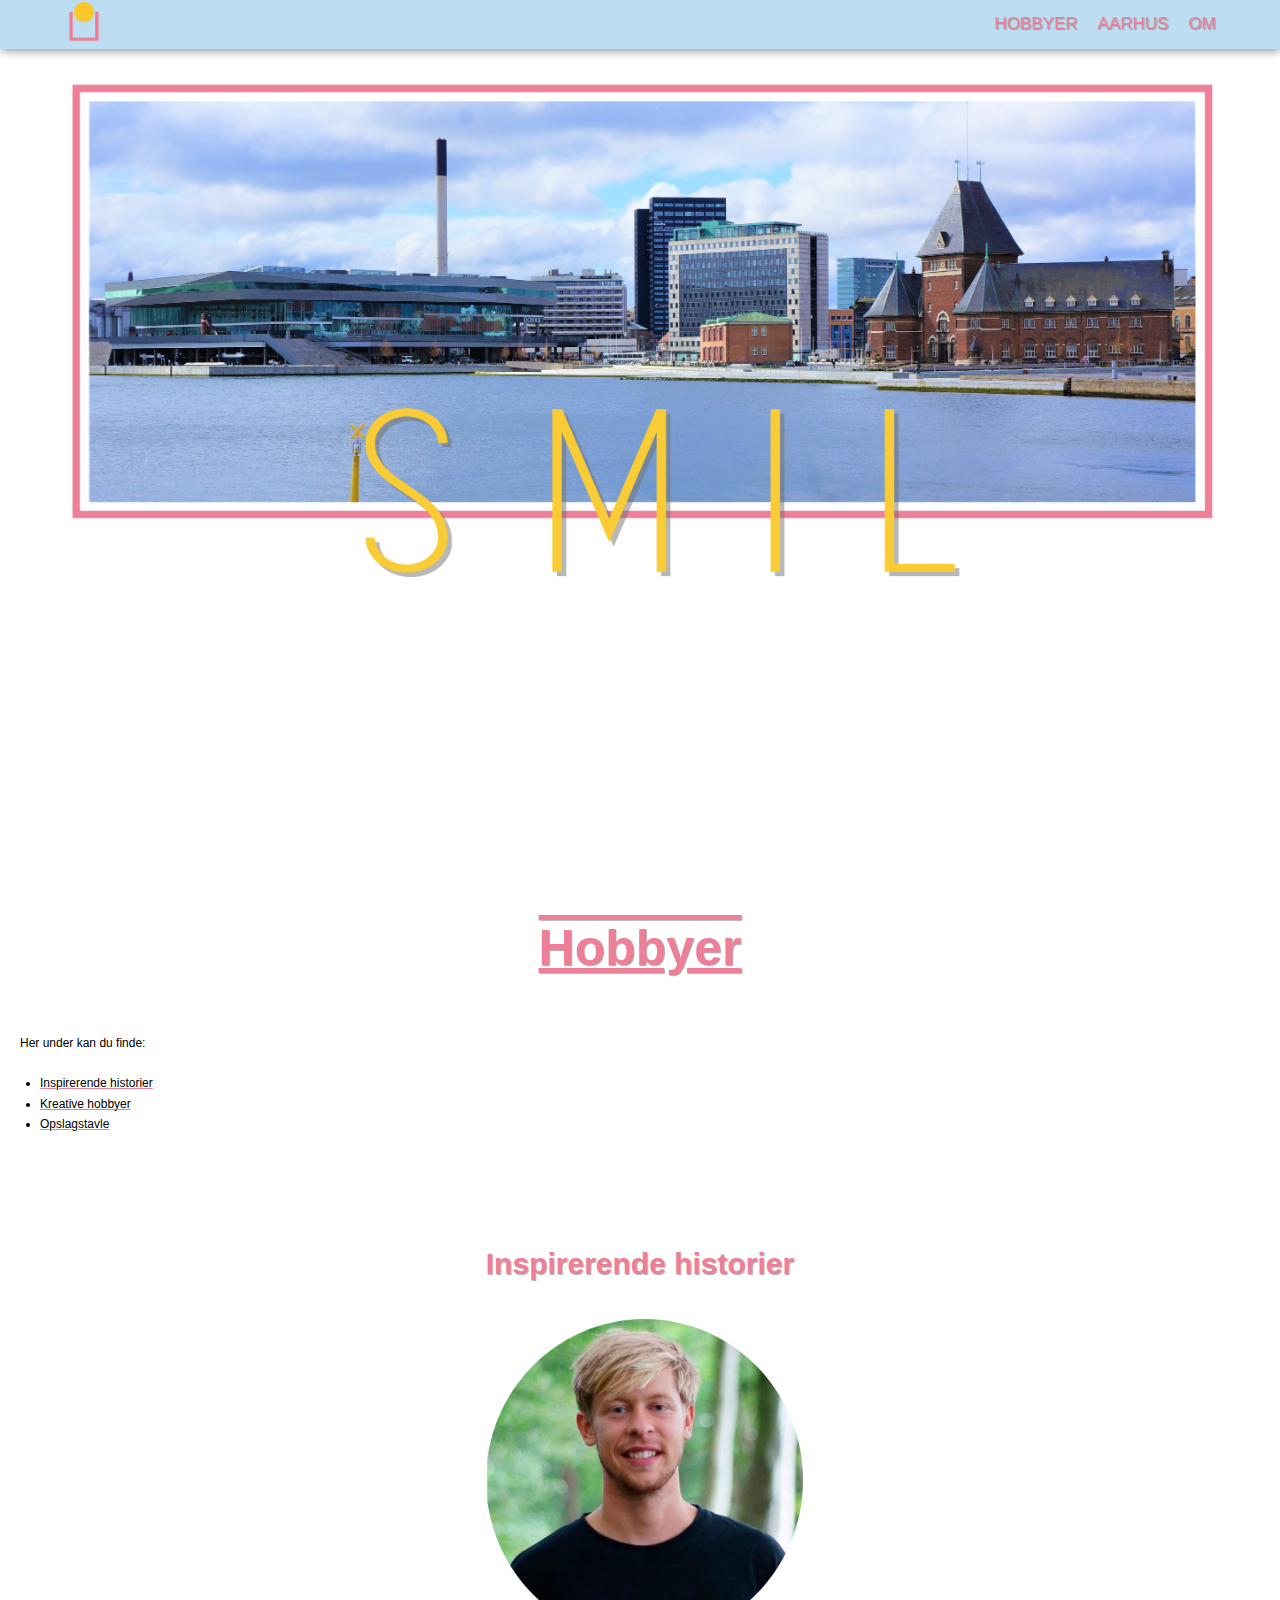
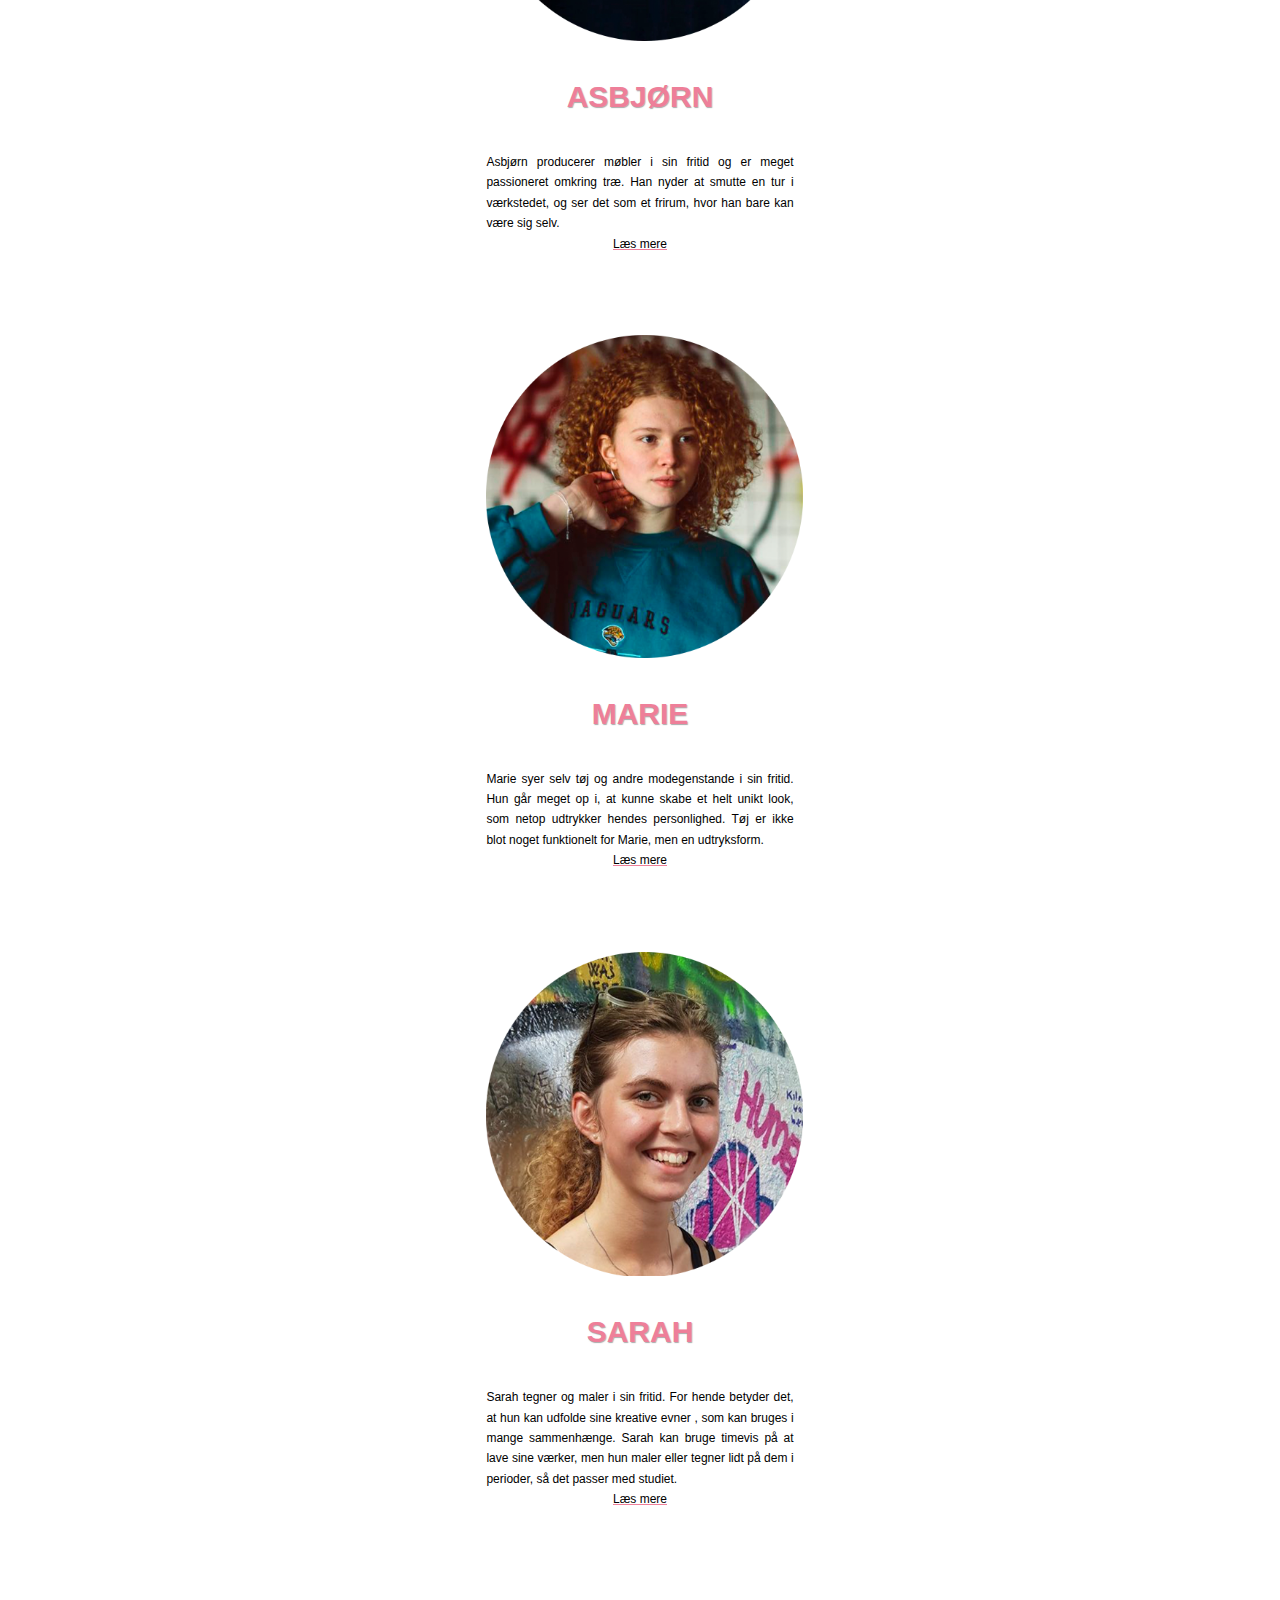
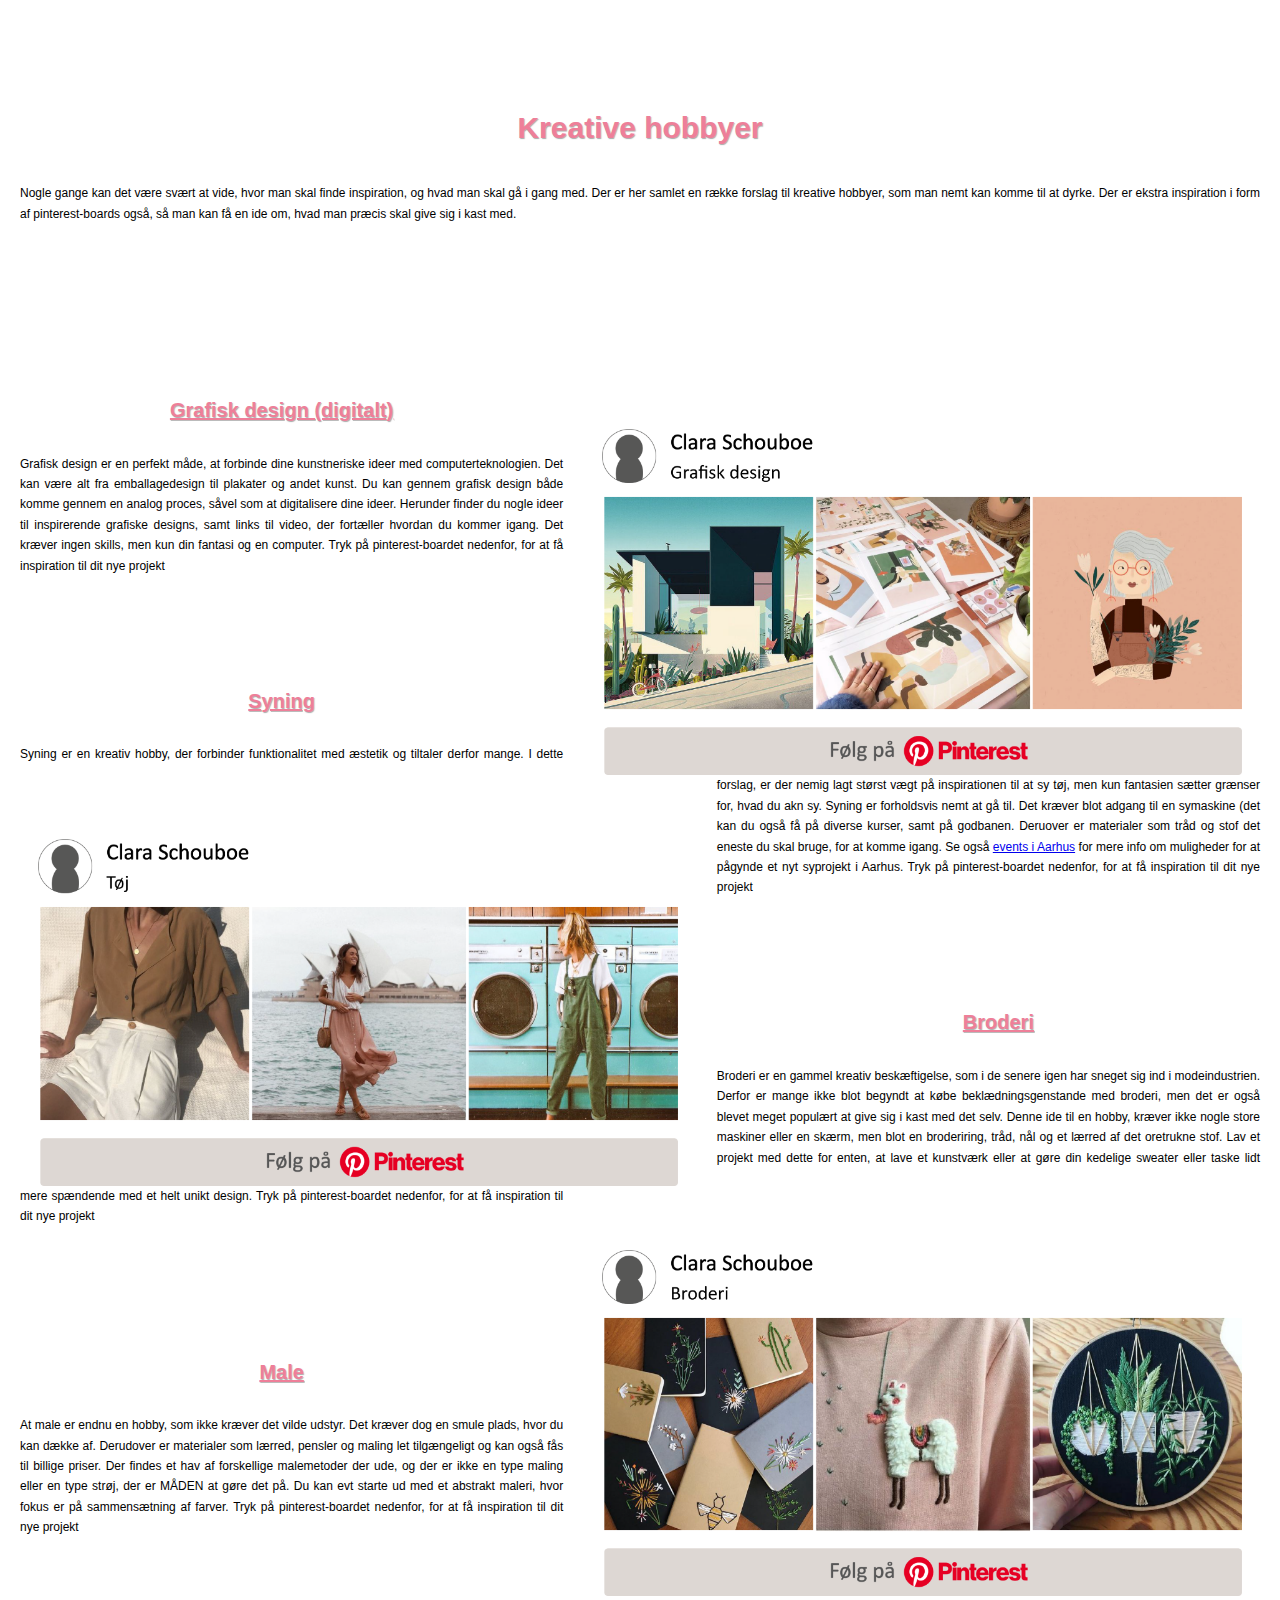
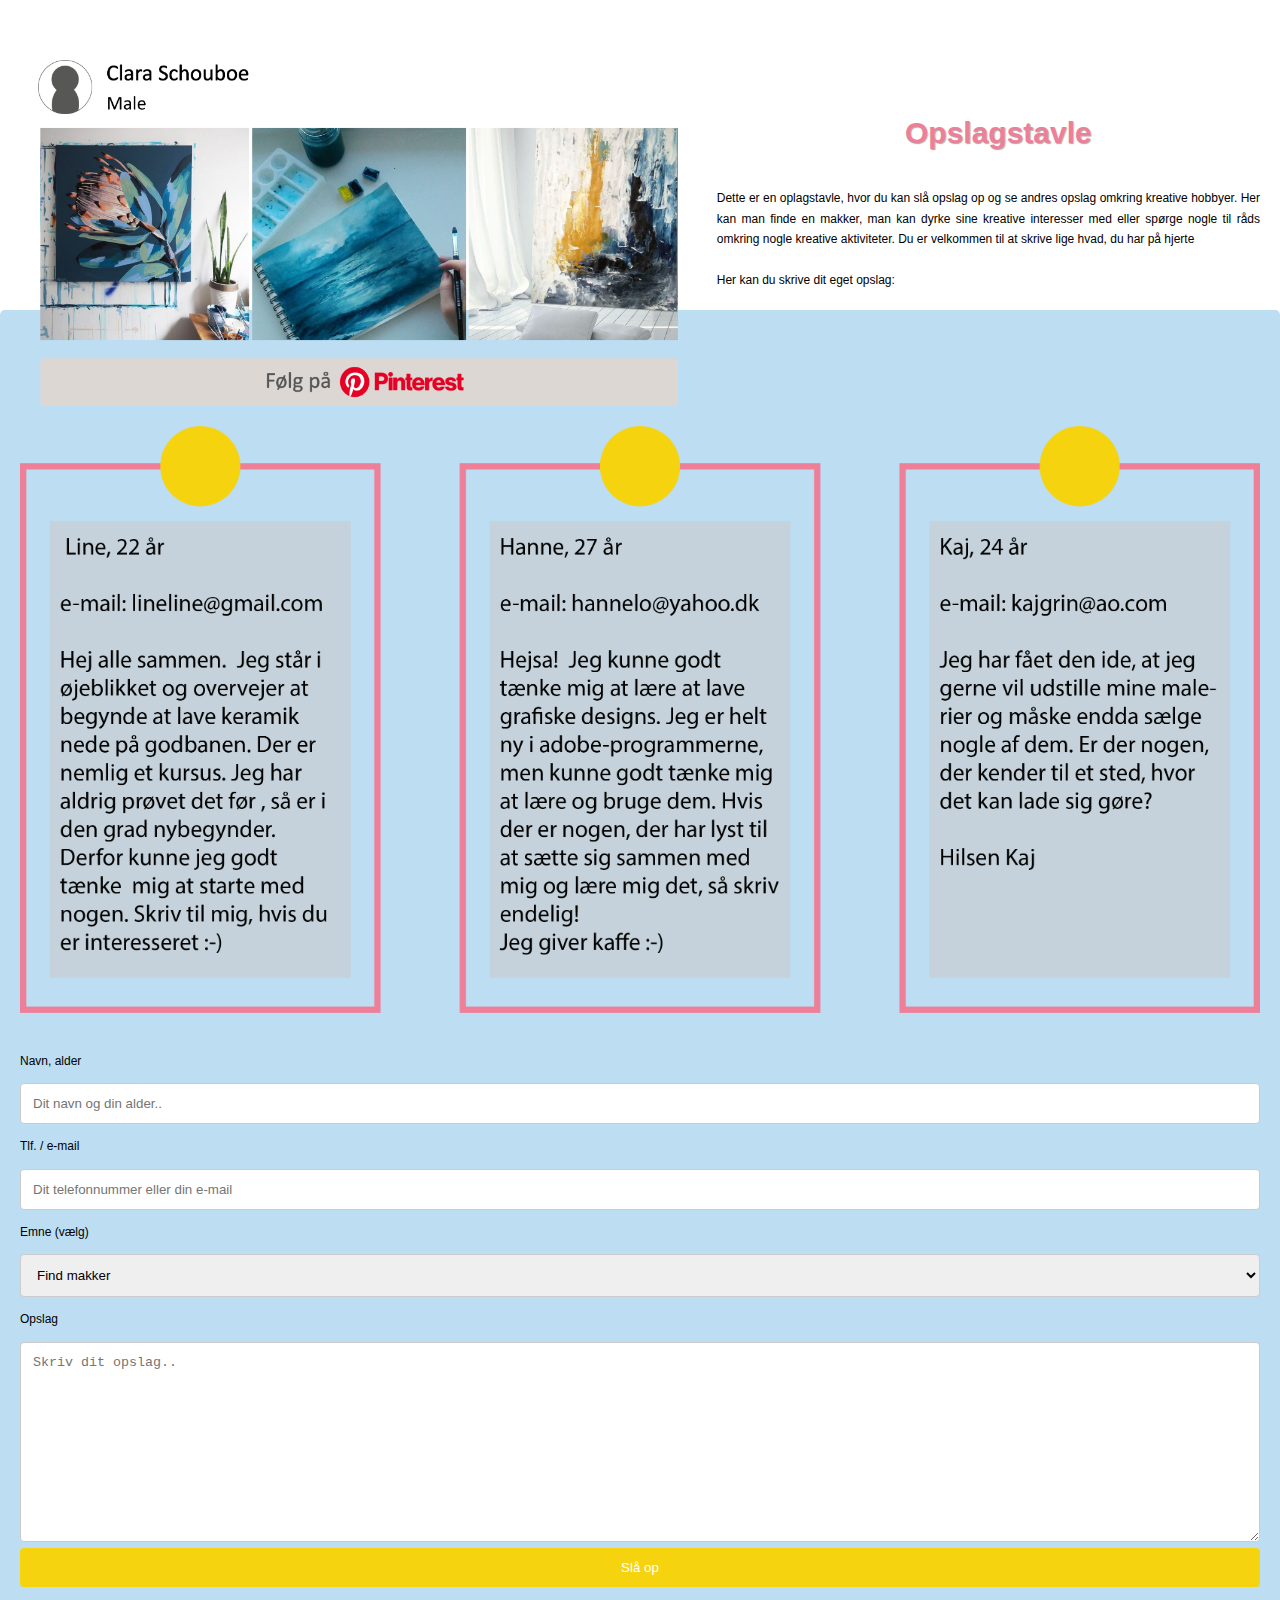
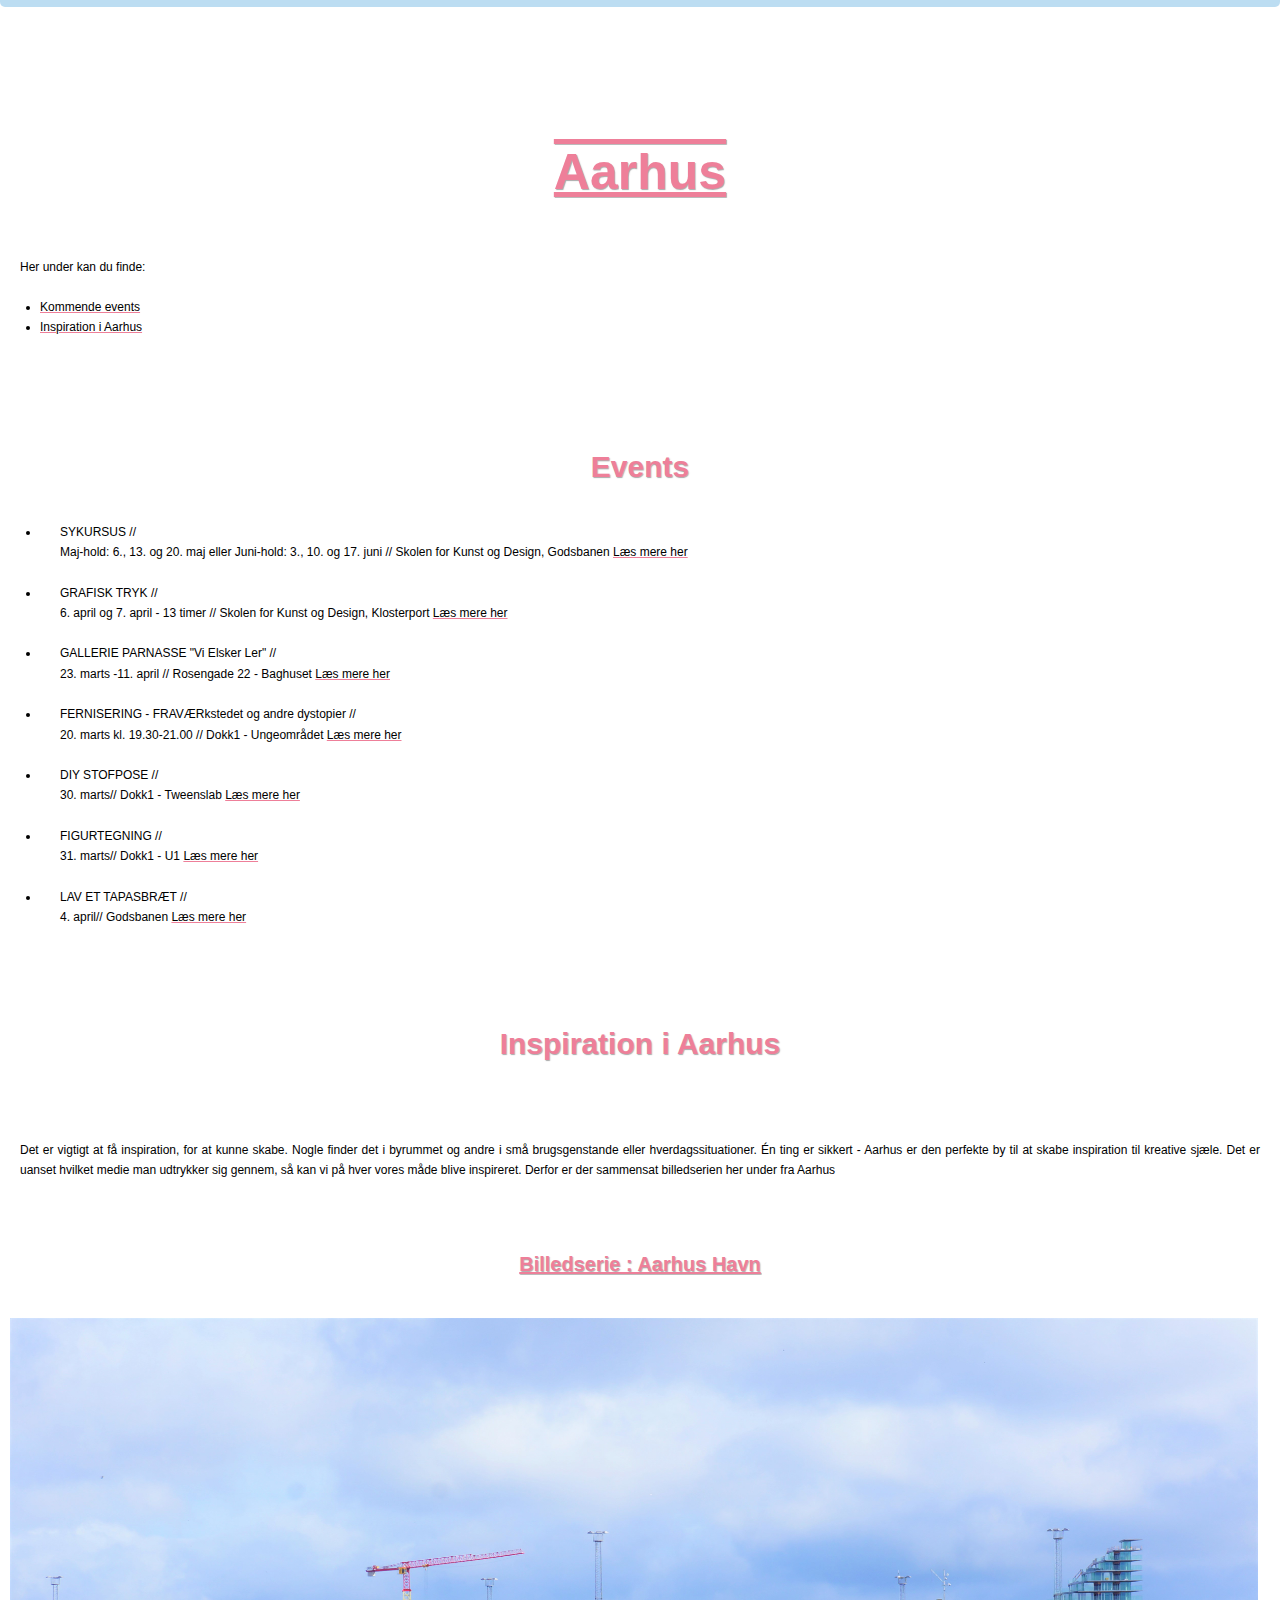
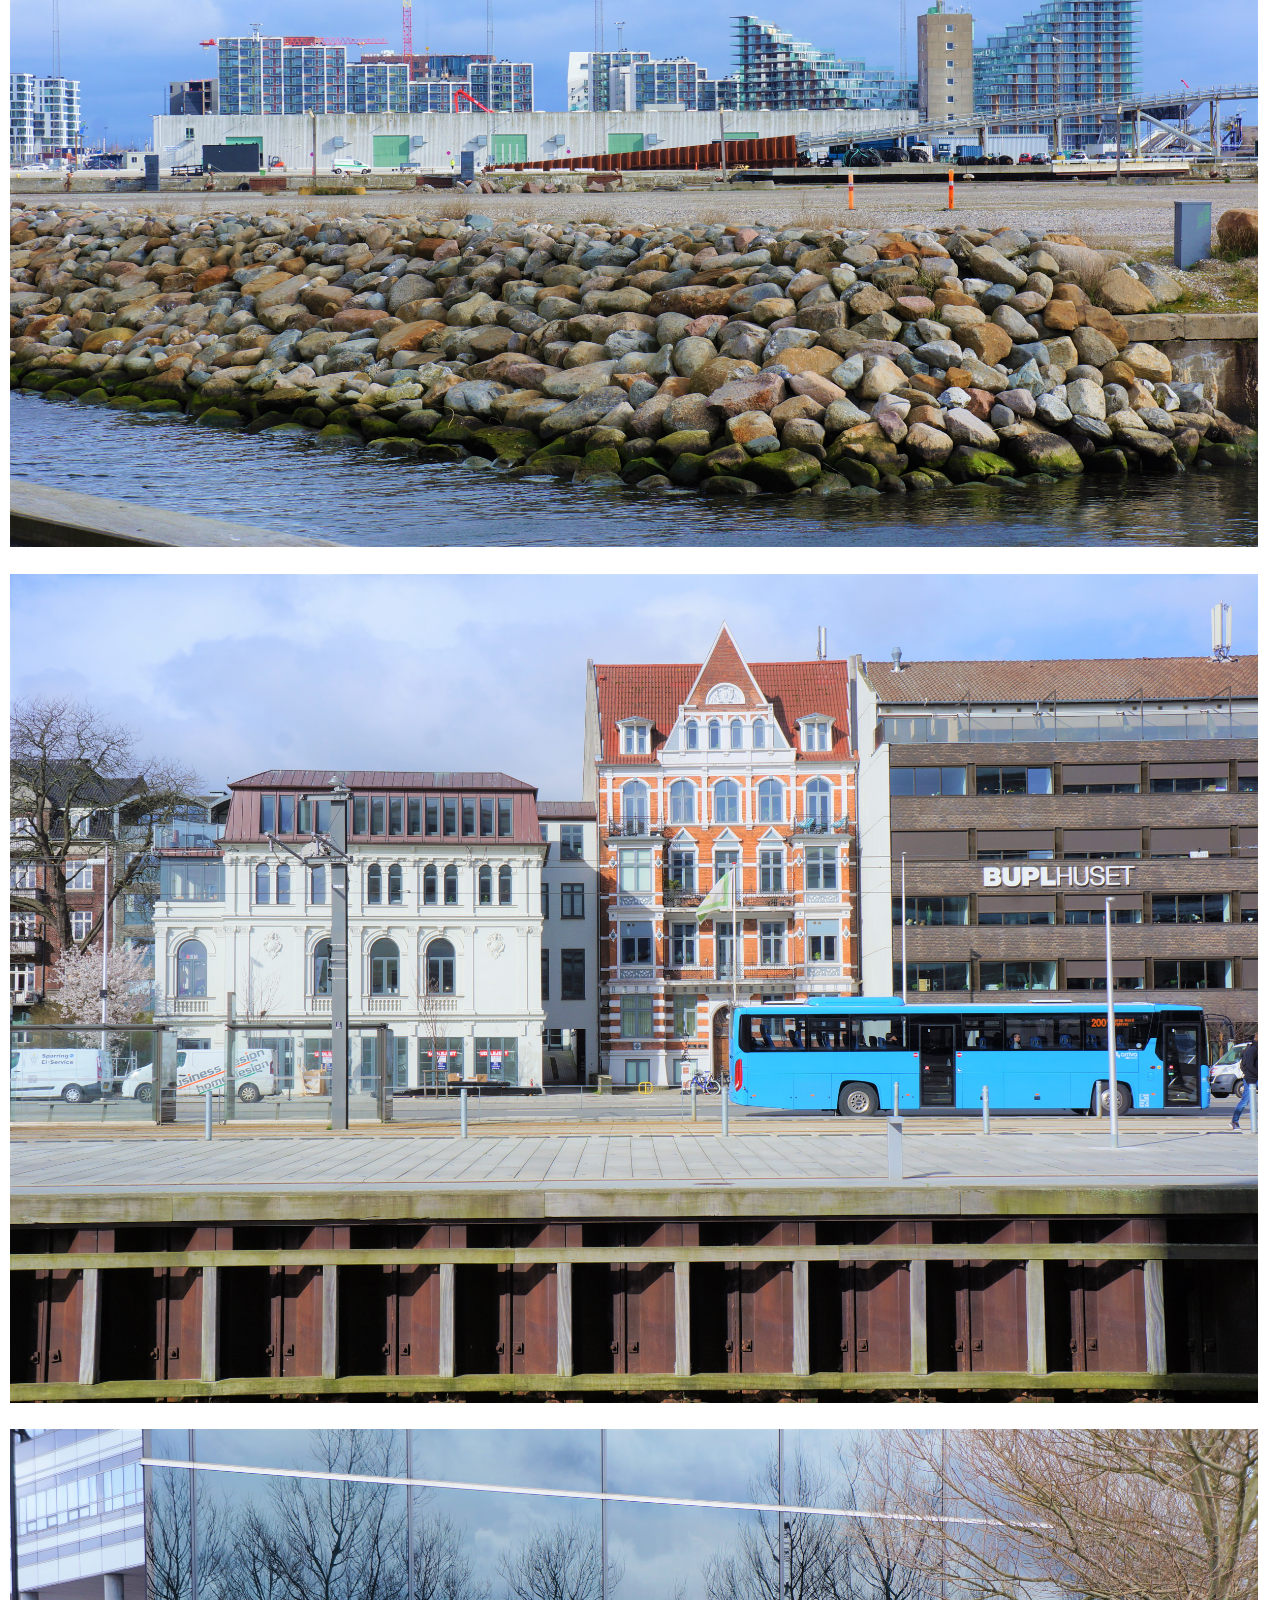
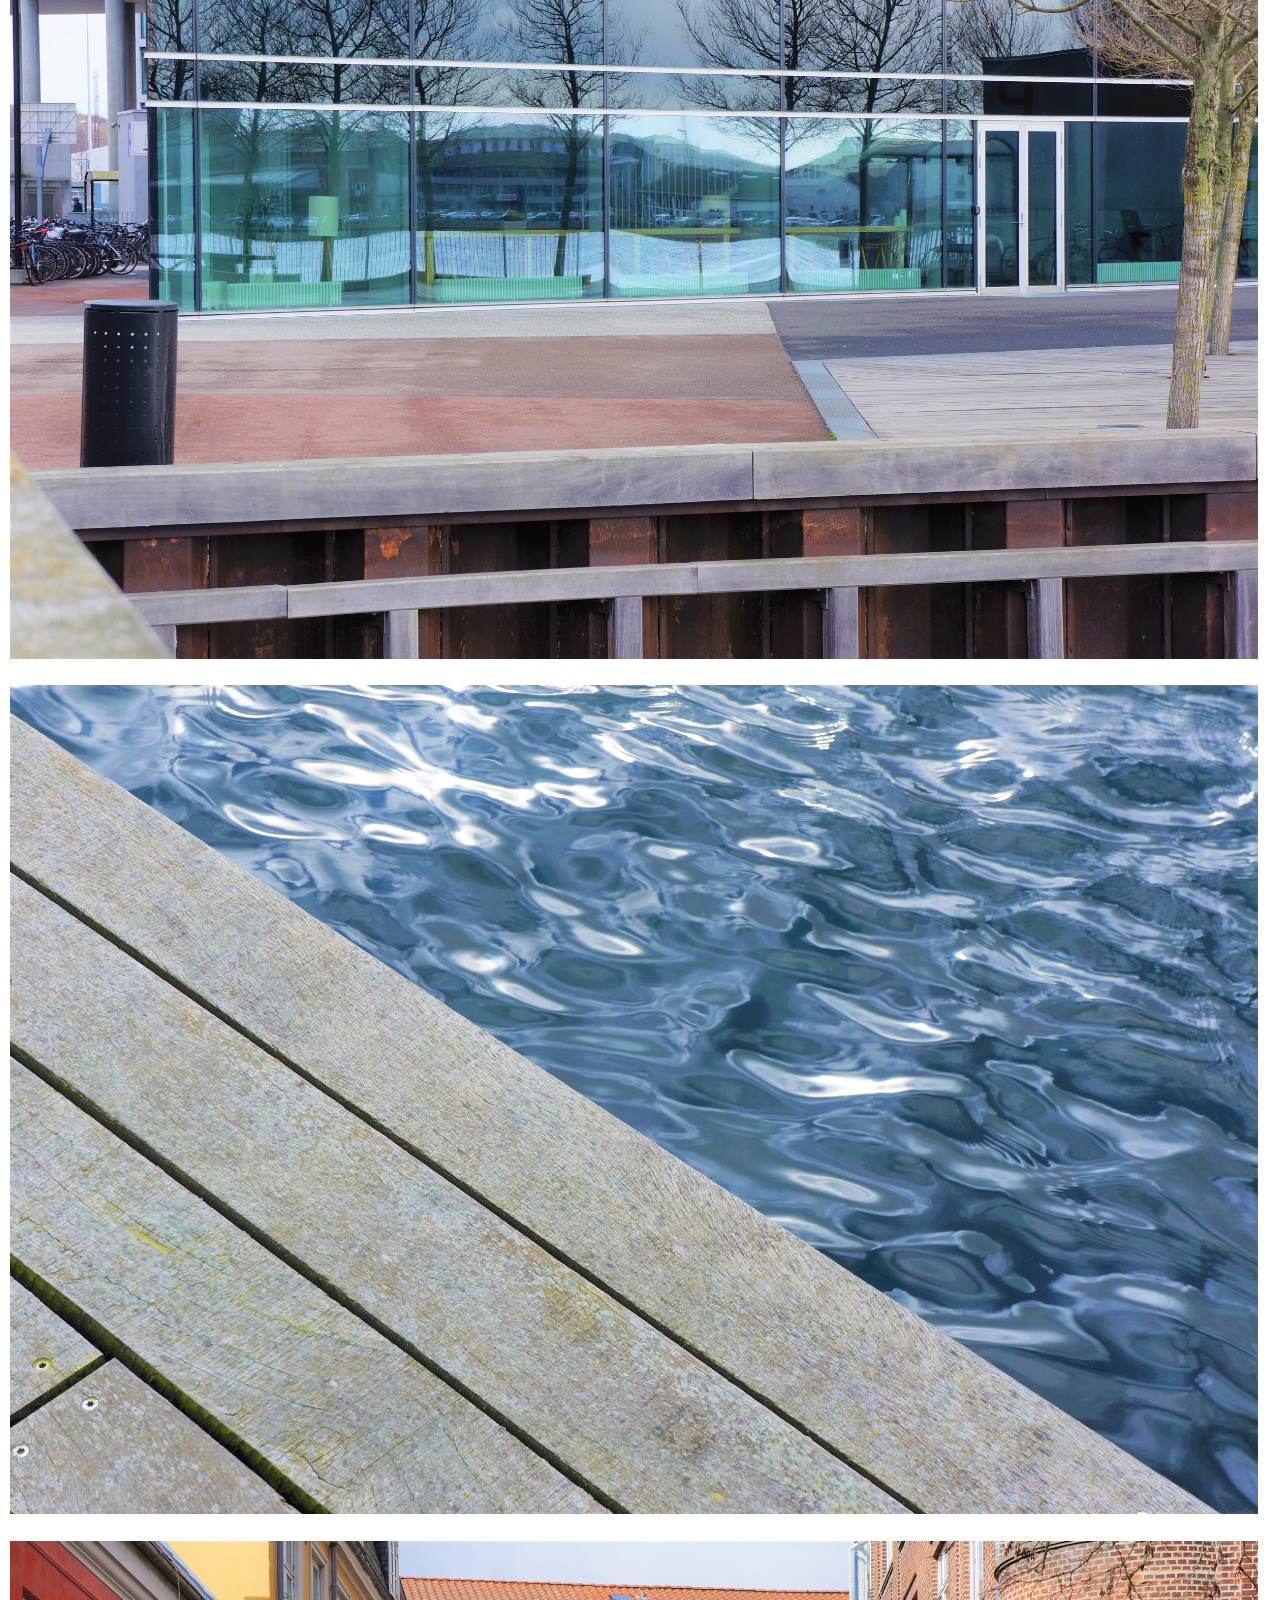
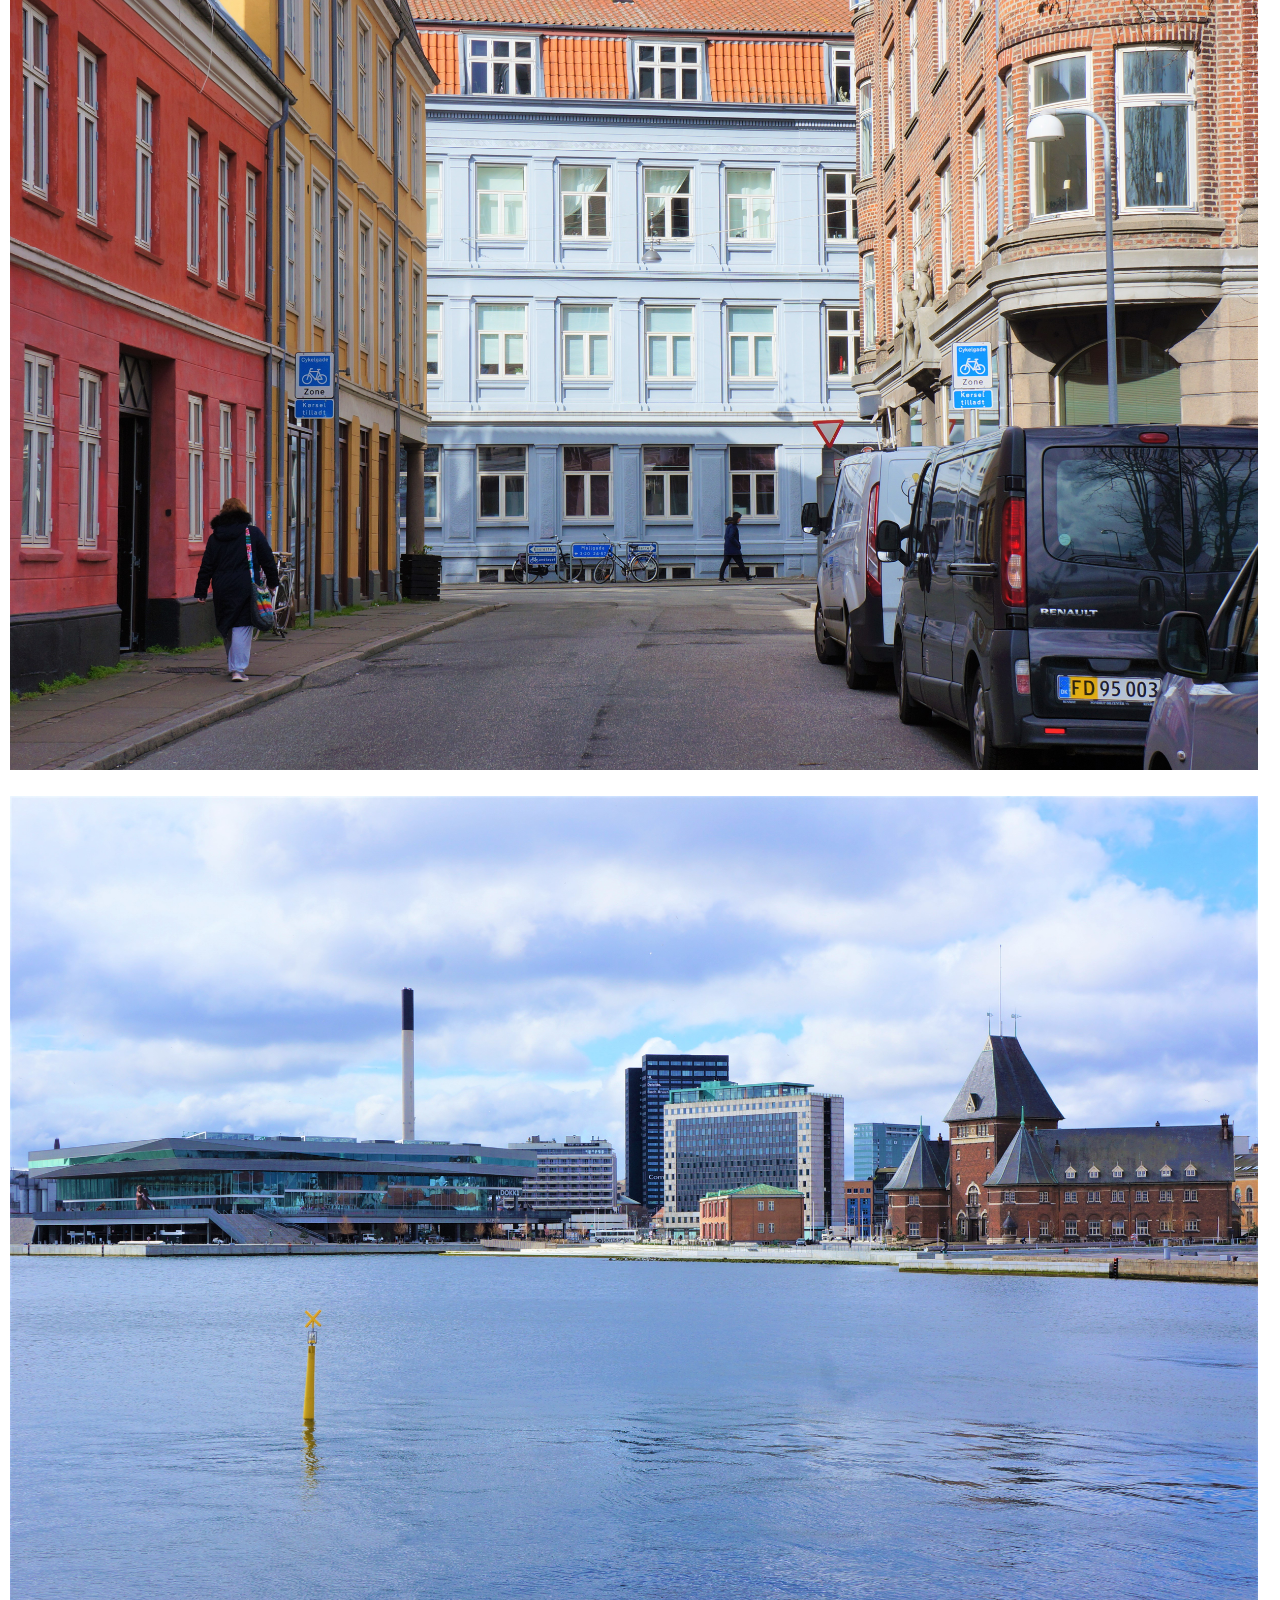
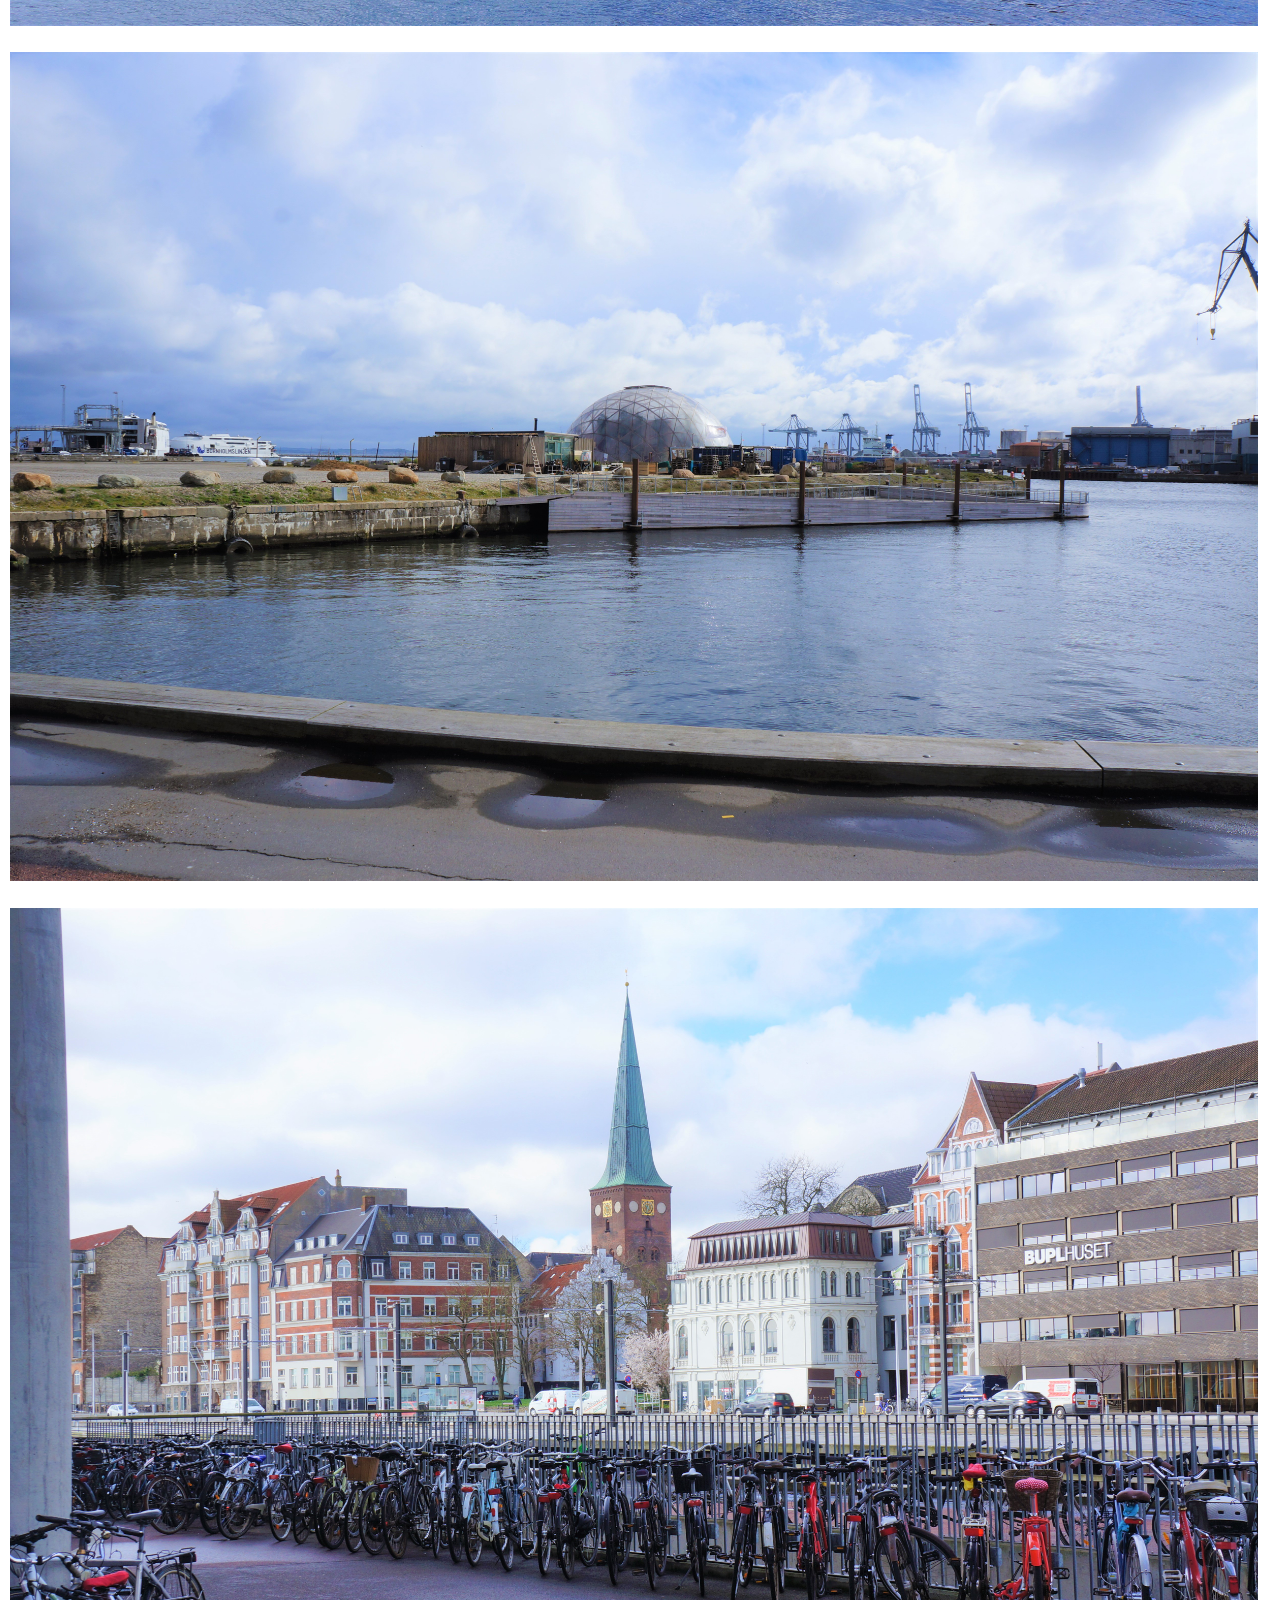
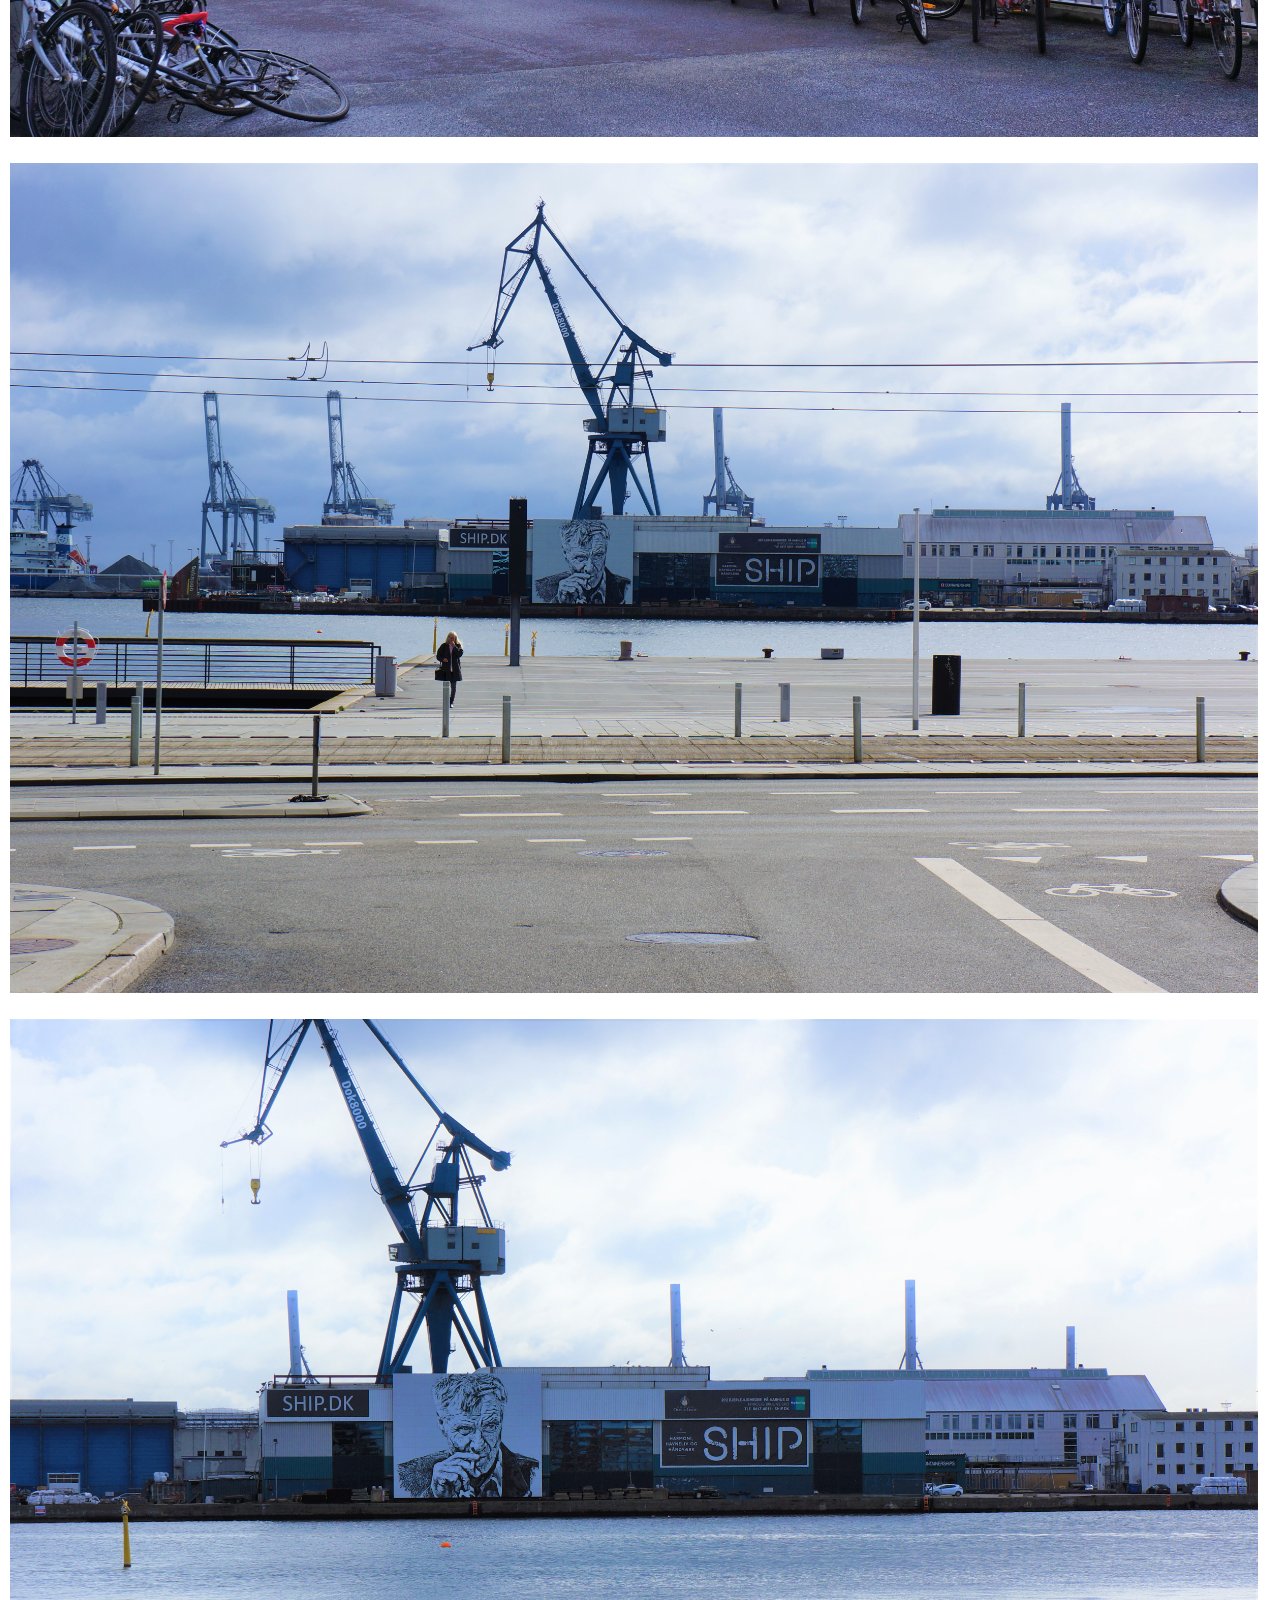
==== index.html @ 037048e3 "Add files via upload" ====
<!DOCTYPE html>

<html lang="da">

<head>
    <meta charset="UTF-8">
    <meta name="viewport" content="width=device-width">
    <meta name="keywords" content="kreativ, inspiration, kreativitet, smil, Aarhus, events, aktiviteter, informationkreative mennesker, hobby, interesser, find hobbymakker">
    <meta name="description" content="Magasinet SMIL med inspiration til og information om kreative hobbyer">
    <title>Smil - Kreativt Aarhus Magasin</title>
    <link rel="stylesheet" href="css/style.css">
</head>

<body>
    <header>
        <div class="flex-container">
            <div>
                <a href="index.html"><img id="logo" alt="logo" src="billeder/Logo1.png" /></a>
            </div>
            <nav>
                <ul>
                    <li><a href="#hobbyer">Hobbyer</a></li>
                    <li><a href="#aarhus">Aarhus</a></li>
                    <li><a href="#om">Om</a></li>
                </ul>
            </nav>
        </div>
    </header>
    <article>
        <div id="forsidebillede">

            <picture>
                <source class="forsidemobil" srcset="billeder/Forsidemobil.png" media="(max-width: 500px)">
                <source class="forsidetablet" srcset="billeder/Forsidetablet.png" media="(max-width: 768px)" style="width:100%;height:auto;">
                <source class="forsidetabletdesktop" srcset="billeder/Forsidetabletdesktop.png" media="(max-width: 900px)">
                <img src="billeder/Forsidedesktop.png" alt="forside" style="width:100%;height:auto;">
            </picture>


        </div>


        <section id="hobbysektion">


            <h2 id="hobbyer">Hobbyer</h2>
            <p class="herkandufinde">Her under kan du finde:</p>
            <ul class="hobbyerliste">
                
                    <li><a class="hobbylinks" href="#artikelresume">Inspirerende historier</a></li>
                
               
                    <li> <a class="hobbylinks" href="#kreativehobbyer">Kreative hobbyer</a></li>
                
                
                    <li><a class="hobbylinks" href="#opslagstavle">Opslagstavle</a></li>
                
            </ul>
            <br>
            <br>
            <br>
            <h3 id="artikelresume">Inspirerende historier</h3>
            <div>
                <div id="asbjorn">
                    <a target="_blank" href="artikler.html#asbjorn"><img alt="Asbjorn" class="artikler" src="billeder/asbjornprofilbillede.png" width="24.71%"></a>
                    <h3 class="resume">ASBJØRN</h3>
                    <p class="resume">Asbjørn producerer møbler i sin fritid og er meget passioneret omkring træ. Han nyder at smutte en tur i værkstedet, og ser det som et frirum, hvor han bare kan være sig selv. <a class="artikellink" target="_blank" href="artikler.html#asbjorn">Læs mere</a></p>

                </div>
                
                <br>
                <br>
                <br>
                <div id="marie">
                    <a target="_blank" href="artikler.html#marie"><img alt="Marie" class="artikler" src="billeder/marieprofilbillede.png" width="24.71%"></a>
                    <h3 class="resume">MARIE</h3>
                    <p class="resume">Marie syer selv tøj og andre modegenstande i sin fritid. Hun går meget op i, at kunne skabe et helt unikt look, som netop udtrykker hendes personlighed. Tøj er ikke blot noget funktionelt for Marie, men en udtryksform.<a class="artikellink" target="_blank" href="artikler.html#marie">Læs mere</a> </p>
                </div>
                <br>
                <br>
                <br>
                <div id="sarah">
                    <a target="_blank" href="artikler.html#sarah"><img alt="Sarah" class="artikler" src="billeder/sarahprofilbillede.png" width="24.71%"></a>
                    <h3 class="resume">SARAH</h3>
                    <p class="resume">Sarah tegner og maler i sin fritid. For hende betyder det, at hun kan udfolde sine kreative evner , som kan bruges i mange sammenhænge. Sarah kan bruge timevis på at lave sine værker, men hun maler eller tegner lidt på dem i perioder, så det passer med studiet. <a class="artikellink" target="_blank" href="artikler.html#sarah">Læs mere</a></p>
                </div>
                <br>
                <br>
                <br>
                <br>
                <br>
                <br>
                <br>
            </div>
            <div class="hobby">
                <h3 id="kreativehobbyer">Kreative hobbyer</h3>
                <p class="kreatekst">Nogle gange kan det være svært at vide, hvor man skal finde inspiration, og hvad man skal gå i gang med. Der er her samlet en række forslag til kreative hobbyer, som man nemt kan komme til at dyrke. Der er ekstra inspiration i form af pinterest-boards også, så man kan få en ide om, hvad man præcis skal give sig i kast med. </p>
                <br>
                <br>
                <br>
                <br>
                <br>
                <br>

                <a target="_blank" href="https://www.pinterest.dk/claraschouboe/grafisk-design/"><img id="grafiskdesign" src="billeder/grafisk%20design.PNG" alt="Grafisk design"  width="50%"></a>
                <h4>Grafisk design (digitalt) </h4>
                <p class="kreatekst">Grafisk design er en perfekt måde, at forbinde dine kunstneriske ideer med computerteknologien. Det kan være alt fra emballagedesign til plakater og andet kunst. Du kan gennem grafisk design både komme gennem en analog proces, såvel som at digitalisere dine ideer. Herunder finder du nogle ideer til inspirerende grafiske designs, samt links til video, der fortæller hvordan du kommer igang. Det kræver ingen skills, men kun din fantasi og en computer. Tryk på pinterest-boardet nedenfor, for at få inspiration til dit nye projekt</p>

                <br><br><br>
                <a target="_blank" href="https://www.pinterest.dk/claraschouboe/tøj/"><img id="syning" src="billeder/Syning.PNG" alt="Syning" width="50%" ></a>
                <h4>Syning</h4>
                <p class="kreatekst">Syning er en kreativ hobby, der forbinder funktionalitet med æstetik og tiltaler derfor mange. I dette forslag, er der nemig lagt størst vægt på inspirationen til at sy tøj, men kun fantasien sætter grænser for, hvad du akn sy. Syning er forholdsvis nemt at gå til. Det kræver blot adgang til en symaskine (det kan du også få på diverse kurser, samt på godbanen. Deruover er materialer som tråd og stof det eneste du skal bruge, for at komme igang. Se også <a href="#eventsaarhus">events i Aarhus</a> for mere info om muligheder for at pågynde et nyt syprojekt i Aarhus. Tryk på pinterest-boardet nedenfor, for at få inspiration til dit nye projekt</p>

                <br><br><br>
                <a target="_blank" href="https://www.pinterest.dk/claraschouboe/broderi/"><img id="broderi" src="billeder/Broderi.PNG" alt="Broderi" width="50%" ></a>
                <h4>Broderi</h4>
                <p class="kreatekst">Broderi er en gammel kreativ beskæftigelse, som i de senere igen har sneget sig ind i modeindustrien. Derfor er mange ikke blot begyndt at købe beklædningsgenstande med broderi, men det er også blevet meget populært at give sig i kast med det selv. Denne ide til en hobby, kræver ikke nogle store maskiner eller en skærm, men blot en broderiring, tråd, nål og et lærred af det oretrukne stof. Lav et projekt med dette for enten, at lave et kunstværk eller at gøre din kedelige sweater eller taske lidt mere spændende med et helt unikt design. Tryk på pinterest-boardet nedenfor, for at få inspiration til dit nye projekt</p>
                <br>

                <br><br><br>
                <a target="_blank" href="https://www.pinterest.dk/claraschouboe/male/"><img id="male" src="billeder/Male.PNG" alt="Male" width="50%" ></a>
                <h4>Male</h4>
                <p class="kreatekst">At male er endnu en hobby, som ikke kræver det vilde udstyr. Det kræver dog en smule plads, hvor du kan dække af. Derudover er materialer som lærred, pensler og maling let tilgængeligt og kan også fås til billige priser. Der findes et hav af forskellige malemetoder der ude, og der er ikke en type maling eller en type strøj, der er MÅDEN at gøre det på. Du kan evt starte ud med et abstrakt maleri, hvor fokus er på sammensætning af farver. Tryk på pinterest-boardet nedenfor, for at få inspiration til dit nye projekt</p>

                <br>
                <br>
                <br>
                <br>
                <br>

                <h3 id="opslagstavle">Opslagstavle</h3>
                <p>Dette er en oplagstavle, hvor du kan slå opslag op og se andres opslag omkring kreative hobbyer. Her kan man finde en makker, man kan dyrke sine kreative interesser med eller spørge nogle til råds omkring nogle kreative aktiviteter. Du er velkommen til at skrive lige hvad, du har på hjerte</p>
                <div class="opslagstavle">
                    <p style="float: left;"><img alt=Opslagstavle src="billeder/Opslag.png"  width="100%"></p>

                </div>


                <!-- har lånt noget kode fra denne side, for at lave et skema, man kan skrive i:  https://www.w3schools.com/howto/howto_css_responsive_form.asp?fbclid=IwAR3IoMlfV27YECs1-w0H9UApRymSfgAwKbRw35RGRcjszQNX-FuPJXL9MV0-->

                <p>Her kan du skrive dit eget opslag:</p>
                <div class="container">
                    <form action="action_page.php">
                        <div class="row">
                            <div class="col-25">
                                <label for="navn">Navn, alder</label>
                            </div>
                            <div class="col-75">
                                <input type="text" id="navn" name="navn" placeholder="Dit navn og din alder..">
                            </div>
                        </div>
                        <div class="row">
                            <div class="col-25">
                                <label for="nummermail">Tlf. / e-mail</label>
                            </div>
                            <div class="col-75">
                                <input type="text" id="nummermail" name="nummermail" placeholder="Dit telefonnummer eller din e-mail">
                            </div>
                        </div>
                        <div class="row">
                            <div class="col-25">
                                <label for="emne">Emne (vælg)</label>
                            </div>
                            <div class="col-75">
                                <select id="emne" name="emne">
                                    <option value="findmakker">Find makker</option>
                                    <option value="råd">Tips og råd</option>
                                    <option value="ideer">Ideer</option>
                                    <option value="andet">Andet</option>
                                </select>
                            </div>
                        </div>
                        <div class="row">
                            <div class="col-25">
                                <label for="opslag">Opslag</label>
                            </div>
                            <div class="col-75">
                                <textarea id="opslag" name="opslag" placeholder="Skriv dit opslag.." style="height:200px"></textarea>
                            </div>
                        </div>
                        <div class="row">
                            <input type="submit" value="Slå op">
                        </div>
                    </form>
                </div>
            </div>

            <!-- her slutter koden, som jeg har lånt fra -->


        </section>
        <br>
        <br>
        <br>
        <br>
        <section id="aarhussektion">
            <div class="aarhus">
                <h2 id="aarhus">Aarhus</h2>
                <p class="herkandufinde">Her under kan du finde:</p>
                <ul class="aarhusliste">
                    
                        <li><a class="aarhuslinks" href="#eventsaarhus">Kommende events </a></li>
                   
                   
                        <li> <a class="aarhuslinks" href="#inspirationaarhus">Inspiration i Aarhus</a></li>
                    
                </ul>
            </div>
            <br>
            <br>
            <br>
            <h3 id="eventsaarhus">Events</h3>
            <ul id="events">
                <li class="eventstekst">
                    <p>SYKURSUS // <br>Maj-hold: 6., 13. og 20. maj eller Juni-hold: 3., 10. og 17. juni // Skolen for Kunst og Design, Godsbanen <a class="eventlinks" target="_blank" href="https://kunstogdesign.dk/course/sykursus/">Læs mere her</a></p>
                </li>
                <li class="eventstekst">
                    <p>GRAFISK TRYK // <br>6. april og 7. april - 13 timer // Skolen for Kunst og Design, Klosterport <a class="eventlinks" target="_blank" href="https://kunstogdesign.dk/course/grafiske-tryk/">Læs mere her</a></p>
                </li>
                <li>
                    <p>GALLERIE PARNASSE "Vi Elsker Ler" //<br> 23. marts -11. april // Rosengade 22 - Baghuset <a class="eventlinks" target="_blank" href="http://galerieparnasse.dk/">Læs mere her</a></p>
                </li>
                <li>
                    <p>FERNISERING - FRAVÆRkstedet og andre dystopier //<br> 20. marts kl. 19.30-21.00 // Dokk1 - Ungeområdet <a class="eventlinks" target="_blank" href="https://dokk1.dk/sites/default/files/uploaded_files/Dokk1%20-%20Program%20-%20Uge%2012_0.pdf">Læs mere her</a></p>
                </li>
                <li>
                    <p>DIY STOFPOSE //<br> 30. marts// Dokk1 - Tweenslab <a class="eventlinks" target="_blank" href="https://www.aakb.dk/arrangementer/kunst-og-kreativitet/diy-stofpose">Læs mere her</a></p>
                </li>
                <li>
                    <p>FIGURTEGNING //<br> 31. marts// Dokk1 - U1 <a class="eventlinks" target="_blank" href="https://www.aakb.dk/arrangementer/kunst-og-kreativitet/figur-tegning-0">Læs mere her</a></p>
                </li>
                <li>
                    <p>LAV ET TAPASBRÆT //<br> 4. april// Godsbanen <a class="eventlinks" target="_blank" href="http://godsbanen.dk/kalender/haandarbejde-og-haandbajere-7-tapasbraet/">Læs mere her</a></p>
                </li>
            </ul>
            <br><br>
            <h3 id="inspirationaarhus">Inspiration i Aarhus</h3>
            <br>
            <p>Det er vigtigt at få inspiration, for at kunne skabe. Nogle finder det i byrummet og andre i små brugsgenstande eller hverdagssituationer. Én ting er sikkert - Aarhus er den perfekte by til at skabe inspiration til kreative sjæle. Det er uanset hvilket medie man udtrykker sig gennem, så kan vi på hver vores måde blive inspireret. Derfor er der sammensat billedserien her under fra Aarhus</p>
            <br>
            <h4>Billedserie : Aarhus Havn</h4>



            <div class="raekke">
                <div class="kolonne">
                    <img src="billeder/inspirationaarhus/aarhus1.jpg" alt="Aarhus Havn"  width="130%">
                </div>
                <div class="kolonne">
                    <img src="billeder/inspirationaarhus/aarhus2.jpg" alt="Aarhus Havn"  width="130%">
                </div>
                <div class="kolonne">
                    <img src="billeder/inspirationaarhus/aarhus3.jpg" alt="Aarhus Havn"  width="130%">
                </div>
                <div class="kolonne">
                    <img src="billeder/inspirationaarhus/aarhus4.jpg" alt="Aarhus Havn"  width="130%">
                </div>
                <div class="kolonne">
                    <img src="billeder/inspirationaarhus/aarhus5.jpg" alt="Aarhus Havn"  width="130%">
                </div>
                <div class="kolonne">
                    <img src="billeder/inspirationaarhus/aarhus6.jpg" alt="Aarhus Havn" width="130%">
                </div>
                <div class="kolonne">
                    <img src="billeder/inspirationaarhus/aarhus7.jpg" alt="Aarhus Havn" width="130%">
                </div>
                <div class="kolonne">
                    <img src="billeder/inspirationaarhus/aarhus8.jpg" alt="Aarhus Havn" width="130%">
                </div>
                <div class="kolonne">
                    <img src="billeder/inspirationaarhus/aarhus9.jpg" alt="Aarhus Havn"  width="130%">
                </div>
                <div class="kolonne">
                    <img src="billeder/inspirationaarhus/aarhus10.jpg" alt="Aarhus Havn" width="130%">
                </div>
                <div class="kolonne">
                    <img src="billeder/inspirationaarhus/aarhus11.jpg" alt="Aarhus Havn" width="130%">
                </div>
                <div class="kolonne">
                    <img src="billeder/inspirationaarhus/aarhus12.jpg" alt="Aarhus Havn" width="130%">
                </div>

            </div>

        </section>

        <section id="om">
            <h2 id="omoverskrift">Om</h2>
            <p class="herkandufinde">Her under kan du finde:</p>
            <ul class="omliste">
                
                    <li><a class="omlinks" href="#koncept">Koncept</a></li>
                
                
                    <li><a class="omlinks" href="#kontakt">Kontakt</a></li>
                
            </ul>
            <br>
            <br>
            <br>
            <h3 id="koncept">Koncept</h3>
            <p>Det er så vigtigt at finde sit eget lille frirum, hvor man føler sig tilpas og 100 procent kan være sig selv. Dette magasin vil fremvise forskellige kreative mennesker, som i deres fritid fordyber sig i deres passion og fotælle, hvad det betyder for dem. Min mission er gennem disse historier og gennem et hav af inspiration, at inspirerer flere mennesker til at dyrke kreative aktiviteter.
                <br>
                Jeg mener også, at vi lever i et samfund, hvor vi konstant tvinges til at tage nogle store betydningsfulde valg, som er afgørende for vores fremtid. Samtidig er vi omgivet af al verdens stressfaktorer, så jeg søger at vise folk, som tvivler på deres valg og går med lidt stress i maven, at der er en måde at skabe et fortrøstningsfuldt frirum på.
                Bladet er til for at skabe inspiration og oplyse om det hav af forskellige interesser, der findes der ude. Det er til for at binde folk sammen omkring nysgerrighed og interesse, og ikke skabe nogle barrierer mellem folk.
            </p>
            <br>
            <h3 id="kontaktoverskrift">Kontakt</h3>
            <p id="kontakt">// SMIL v/ Clara Hellerøe Schouboe // <br><br>// Skanderborgvej 3, 5. th, 2 // <br><br>// tlf: 42 15 37 34 // <br><br>// email: cschouboe@gmail.com //</p>
            <br><br><br><br><br>
        </section>
    </article>
    <footer>
        <p id="footer">SMIL &copy; 2019</p>
    </footer>
</body>

</html>
---- css/style.css ----
body {
    margin: 0px;
    padding:
        0px;
    font-family: optima, sans-serif;
    line-height: 1.7;
    font-size: 12px;
}

.flex-container {
    width: 90%;
    margin: auto;
    overflow: hidden;
}


header {
    color: #ee7f99;
    background-color: rgba(159, 207, 237, 0.7);
    min-height: 20px;
    font-family: Simplifica, sans-serif;
    font-size: 17px;
    text-shadow: 0.8px 0.8px 1px rgba(86, 86, 86, 0.5);
    padding-top: 0px;
    box-shadow: 1px 1px 10px grey;
    position: relative;
    margin-right: 0px;
}

header a {
    color: #ee7f99;
    text-decoration: none;
    text-transform: uppercase;
}


header ul {
    padding: 0;
    margin: 0;
}


header li {
    display: inline;
    float: left;
    padding: 0 20px 0 20px;
    margin-right: -20px;
}


header #logo {
    float: left;
    width: 40px;
    margin-bottom: 2px;
    margin-top: 2px;
    margin-left: 0px;
}

header nav {
    float: right;
    margin-bottom: 10px;
    margin-top: 10px;
}

header a:hover {
    text-decoration: underline;
}


h2 {
    text-align: center;
    font-family: Simplifica, sans-serif;
    font-size: 50px;
    text-shadow: 0.8px 0.8px 1px rgba(86, 86, 86, 0.5);
    color: #ee7f99;
    text-decoration: overline underline;
}

h3 {
     text-align: center;
    font-family: Simplifica, sans-serif;
    font-size: 30px;
    text-shadow: 0.8px 0.8px 1px rgba(86, 86, 86, 0.5);
    color: #ee7f99;
}

h4 {
 text-align: center;
    font-family: Simplifica, sans-serif;
    font-size: 20px;
    text-shadow: 0.8px 0.8px 1px rgba(86, 86, 86, 0.5);
    color: #ee7f99;
    text-decoration-line: underline;
}

p {
    text-align: justify;

    margin: 20px;
}

#hobbysektion {
    margin-top: 300px;

}

#hobbyerliste {
    align-content: center;
}


.hobbylinks {
    text-decoration: underline;
    text-decoration-color: #ee7f99;
    color: black;
}

#aarhusliste {
    align-content: center;
}

.omlinks {
    text-decoration: underline;
    text-decoration-color: #ee7f99;
    color: black;
}

#omliste {
    align-content: center;
}

.aarhuslinks {
    text-decoration: underline;
    text-decoration-color: #ee7f99;
    color: black;
}


#artikler {
    text-decoration: none;
}

.artikler {
    display: flex;
    flex-direction: row;
    flex-wrap: wrap;
    justify-content: center;
    margin-left: 38%;
    margin-right: 50%;
    position: relative;
    clear: none;


}

.resume {
    display: flex;
    flex-direction: row;
    flex-wrap: wrap;
    justify-content: center;
    margin-left: 38%;
    margin-right: 38%;
    position: relative;
    clear: none;
    text-decoration: none;
}

.artikellink {
    text-decoration: underline;
    color: black;
    text-decoration-color: #ee7f99;
}

#grafiskdesign {
    float: right;
    margin-top: 4.9%;
    margin-right: 3%;
    margin-left: 3%;
}

#syning {
    float: left;
    margin-top: 5%;
    margin-right: 3%;
    margin-left: 3%;

}

#broderi {
    float: right;
    margin-top: 5%;
    margin-right: 3%;
    margin-left: 3%;
}

#male {
    float: left;
    margin-top: 5%;
    margin-right: 3%;
    margin-left: 3%;
}

.kreatekst {
    line-height: 1.7;
}

.mobilbilleder {
    padding: 10px;
    display: flex;
    flex-wrap: wrap;
    justify-content: space-between;

}

.opslag {
    display: flex;
    flex-wrap: wrap;
    flex-direction: row;
    flex-flow: row wrap;
    margin: 5px;
}


div.opslag img {
    width: 100%;
    height: auto;
}


/* her har jeg lånt noget kode til formularen
https://www.w3schools.com/howto/howto_css_responsive_form.asp?fbclid=IwAR3IoMlfV27YECs1-w0H9UApRymSfgAwKbRw35RGRcjszQNX-FuPJXL9MV0*/

input[type=text],
select,
textarea {
    width: 100%;
    padding: 12px;
    border: 1px solid #ccc;
    border-radius: 4px;
    box-sizing: border-box;
    resize: vertical;
}

label {
    padding: 12px 12px 12px 0;
    display: inline-block;
}

input[type=submit] {
    background-color: rgba(245, 211, 15, 1);
    color: white;
    padding: 12px 20px;
    border: none;
    border-radius: 4px;
    cursor: pointer;
    float: right;
}

.container {
    border-radius: 5px;
    background-color: rgba(159, 207, 237, 0.7);
    padding: 20px;
}

.col-25 {
    float: left;
    width: 25%;
    margin-top: 6px;
}

.col-75 {
    float: left;
    width: 75%;
    margin-top: 6px;
}

.row:after {
    content: "";
    display: table;
    clear: both;
}

/* her slutter det jeg har lånt til formularen
https://www.w3schools.com/howto/howto_css_responsive_form.asp?fbclid=IwAR3IoMlfV27YECs1-w0H9UApRymSfgAwKbRw35RGRcjszQNX-FuPJXL9MV0*/

.kreativehobbyer {
    border: #cccccc;
}

.kolonne {
    float: left;
    width: 75%;
    padding: 10px;
}


.raekke:after {
    display: table;
    clear: both;
    content: "";

}

.eventstekst {
    text-align: center;
    text-decoration: none;
}

.eventlinks {
    text-decoration-color: #ee7f99;
    color: black;
}

#kontakt {
    text-align: center;
}

#footer {
    text-align: center;
    color: #ee7f99;
    font-size: 15px;
    text-shadow: 0.8px 0.8px 1px rgba(86, 86, 86, 0.5);

}

footer {
    background-color: rgba(159, 207, 237, 0.7);
    margin-bottom: 0;
    width: auto;
    height: 40px;
    box-shadow: 1px 1px 10px grey;
}

@media only screen and (max-device-width: 500px) {
    .forsidemobil {
        display: block;
        width: 100%;
    }

    .forsidetablet {
        display: none;
    }

    .forsidedesktop {
        display: none;
    }

    .forsidetabletdesktop {
        display: none;
    }


}

/* dette er også en del af det jeg har lånt til formularen:
https://www.w3schools.com/howto/howto_css_responsive_form.asp?fbclid=IwAR3IoMlfV27YECs1-w0H9UApRymSfgAwKbRw35RGRcjszQNX-FuPJXL9MV0*/
.col-25,
.col-75,
input[type=submit] {
    width: 100%;
    margin-top: 0;
}

/* 
her slutter det jeg har lånt 
https://www.w3schools.com/howto/howto_css_responsive_form.asp?fbclid=IwAR3IoMlfV27YECs1-w0H9UApRymSfgAwKbRw35RGRcjszQNX-FuPJXL9MV0*/
}


@media only screen and (max-device-width: 768px) {
    .forsidetablet {
        display: block;
    }

    .forsidetabletdesktop {
        display: none;
    }

    .forsidemobil {
        display: none;
    }

    .forsidedesktop {
        display: none;
    }

    .mobelbilleder {
      align-content: center;
    }
}


@media only screen and (max-device-width: 900px) {
    .forsidetablet {
        display: none;
    }

    .forsidemobil {
        display: none;
    }

    .forsidedesktop {
        display: none;
    }

    .forsidetabletdesktop {
        display: block;
    }
}


@media only screen and (max-device-width: 1200px) {
    .forsidedesktop {
        display: block;
    }

    .forsidemobil {
        display: none;
    }

    .forsidetablet {
        display: none;
    }

    .forsidetabletdesktop {
        display: none;
    }

}
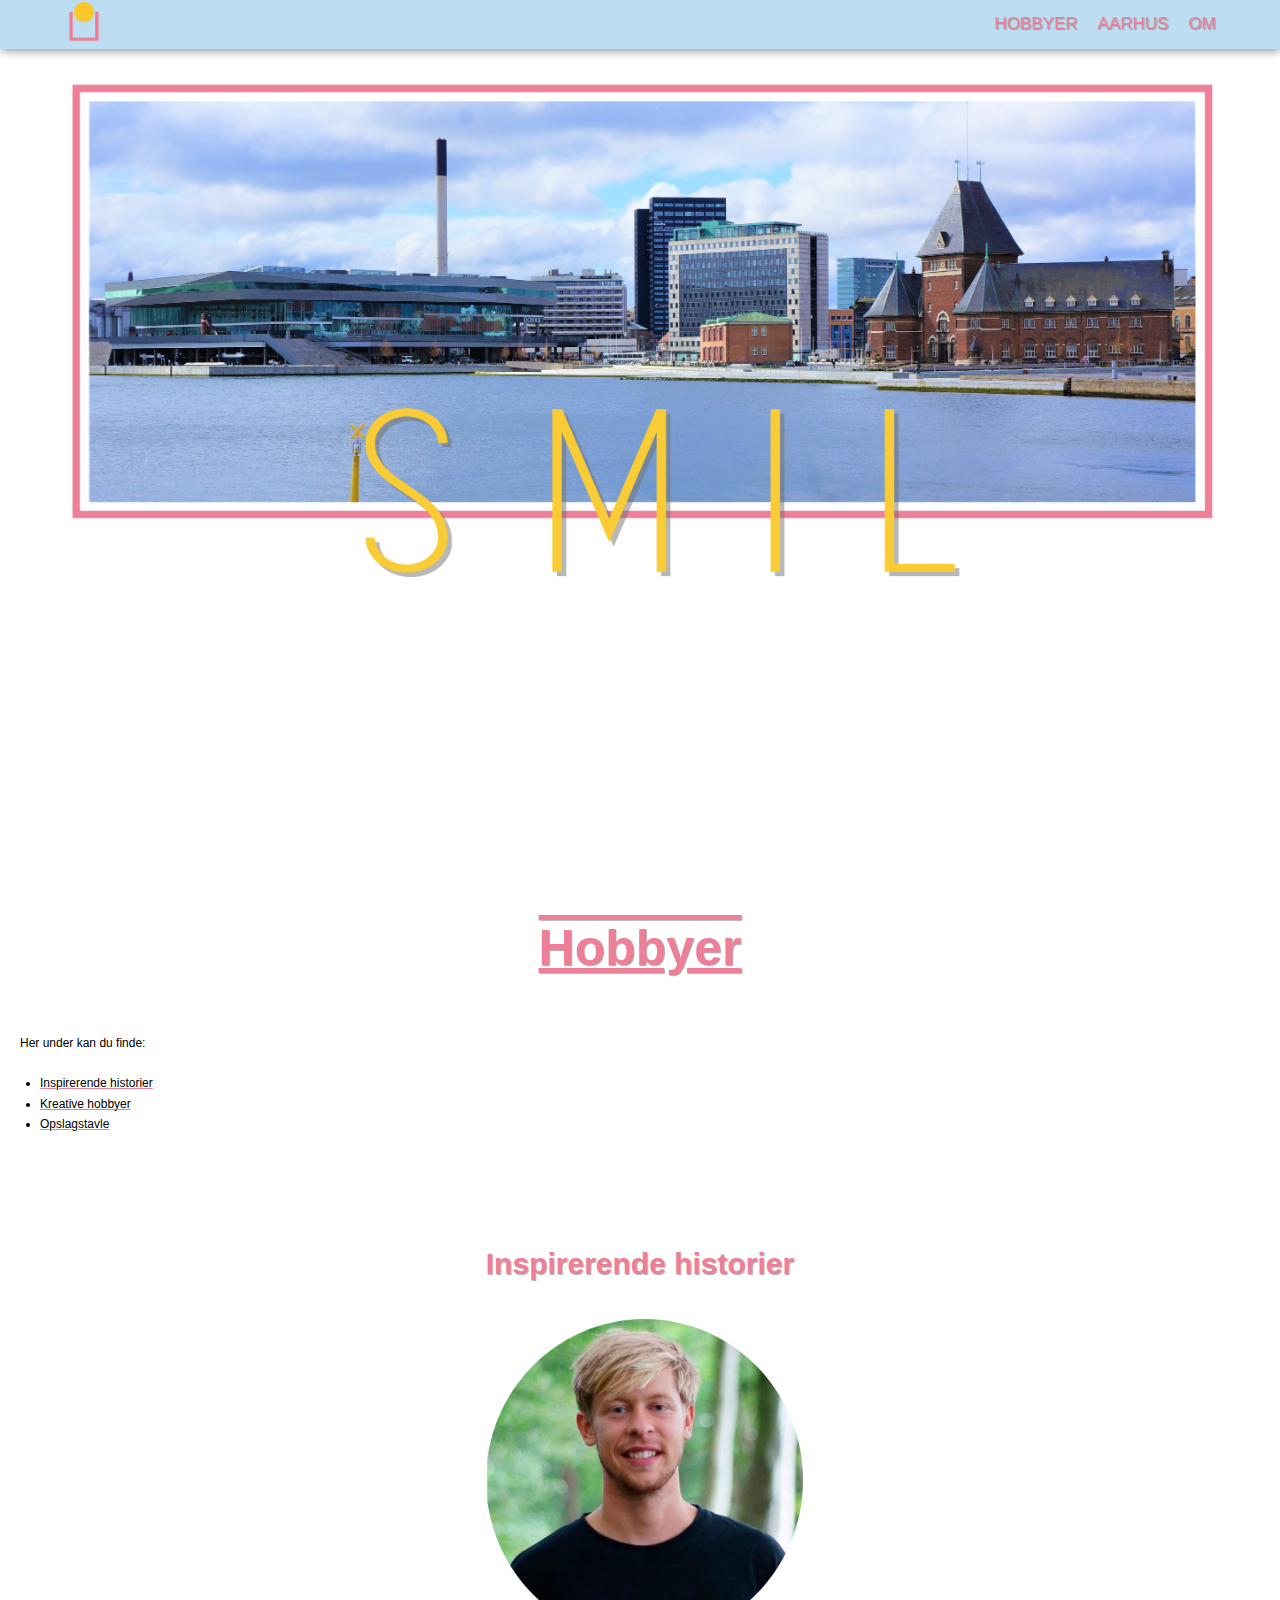
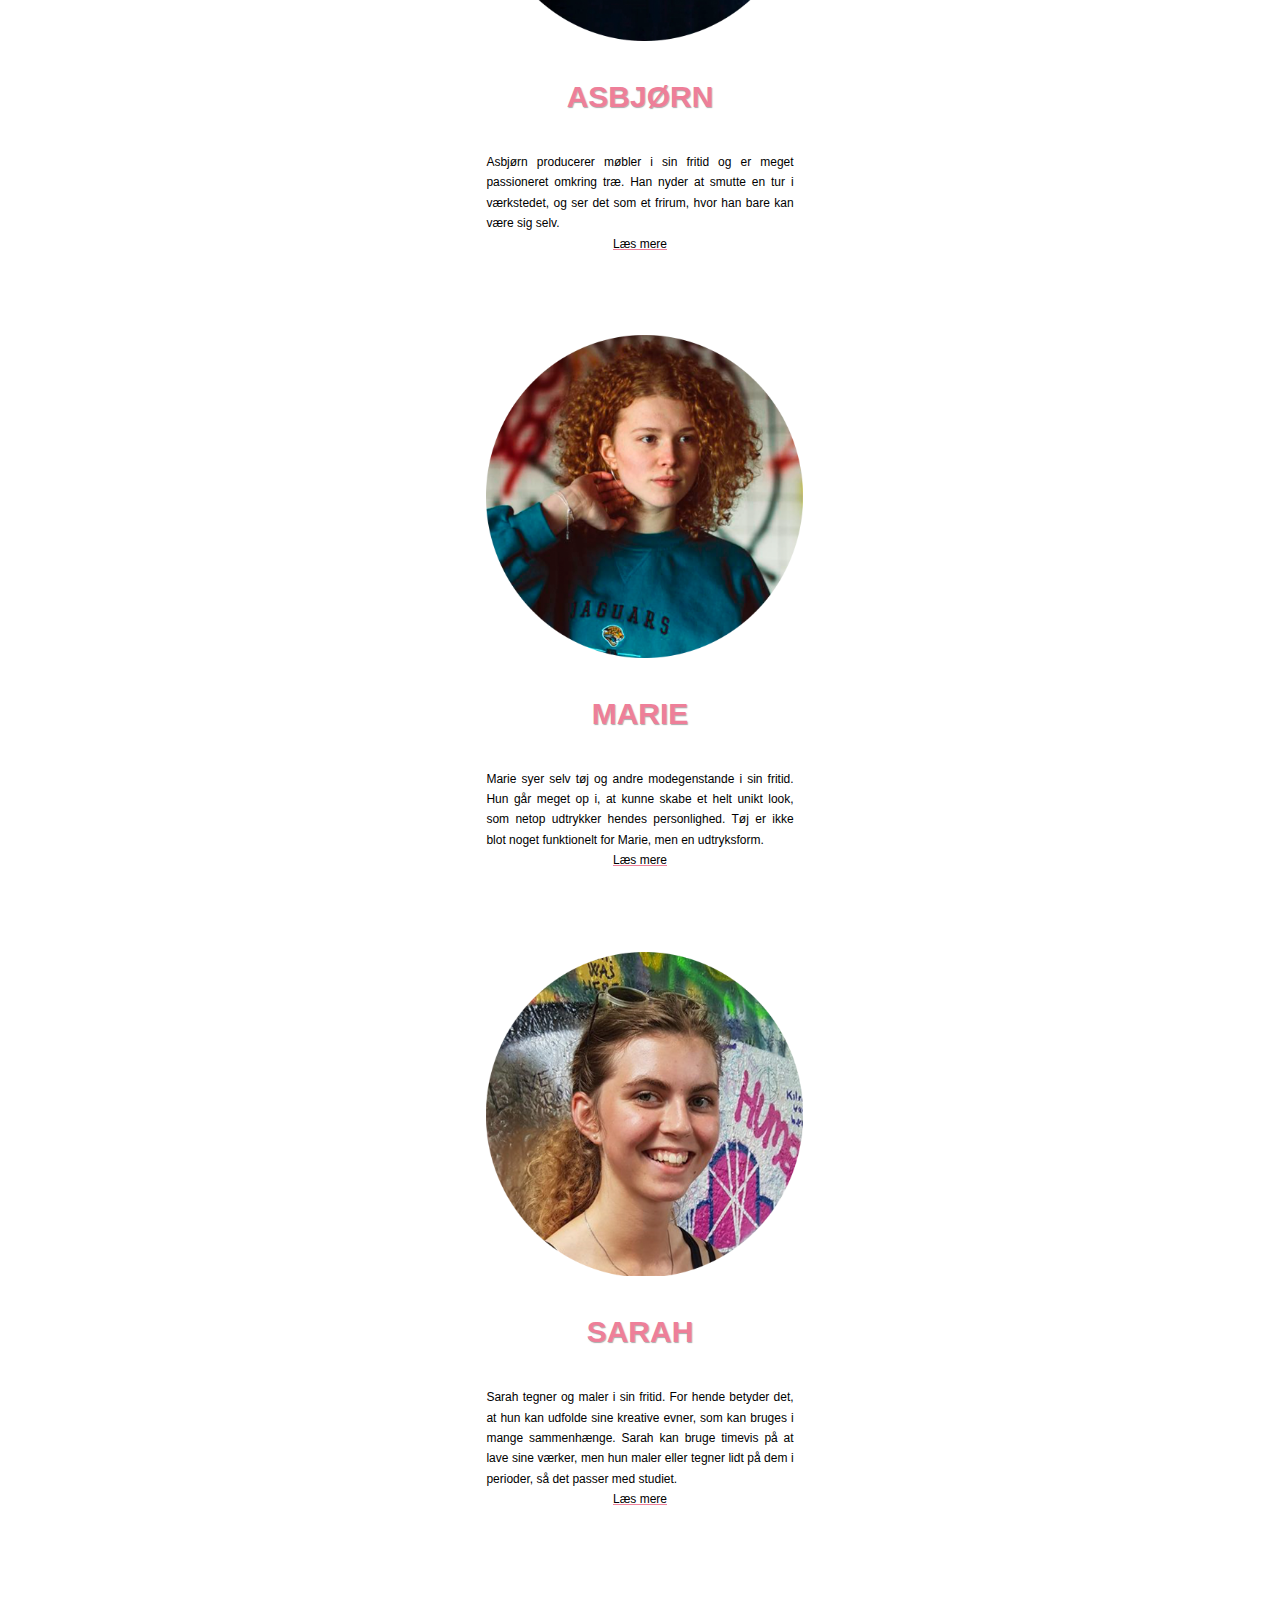
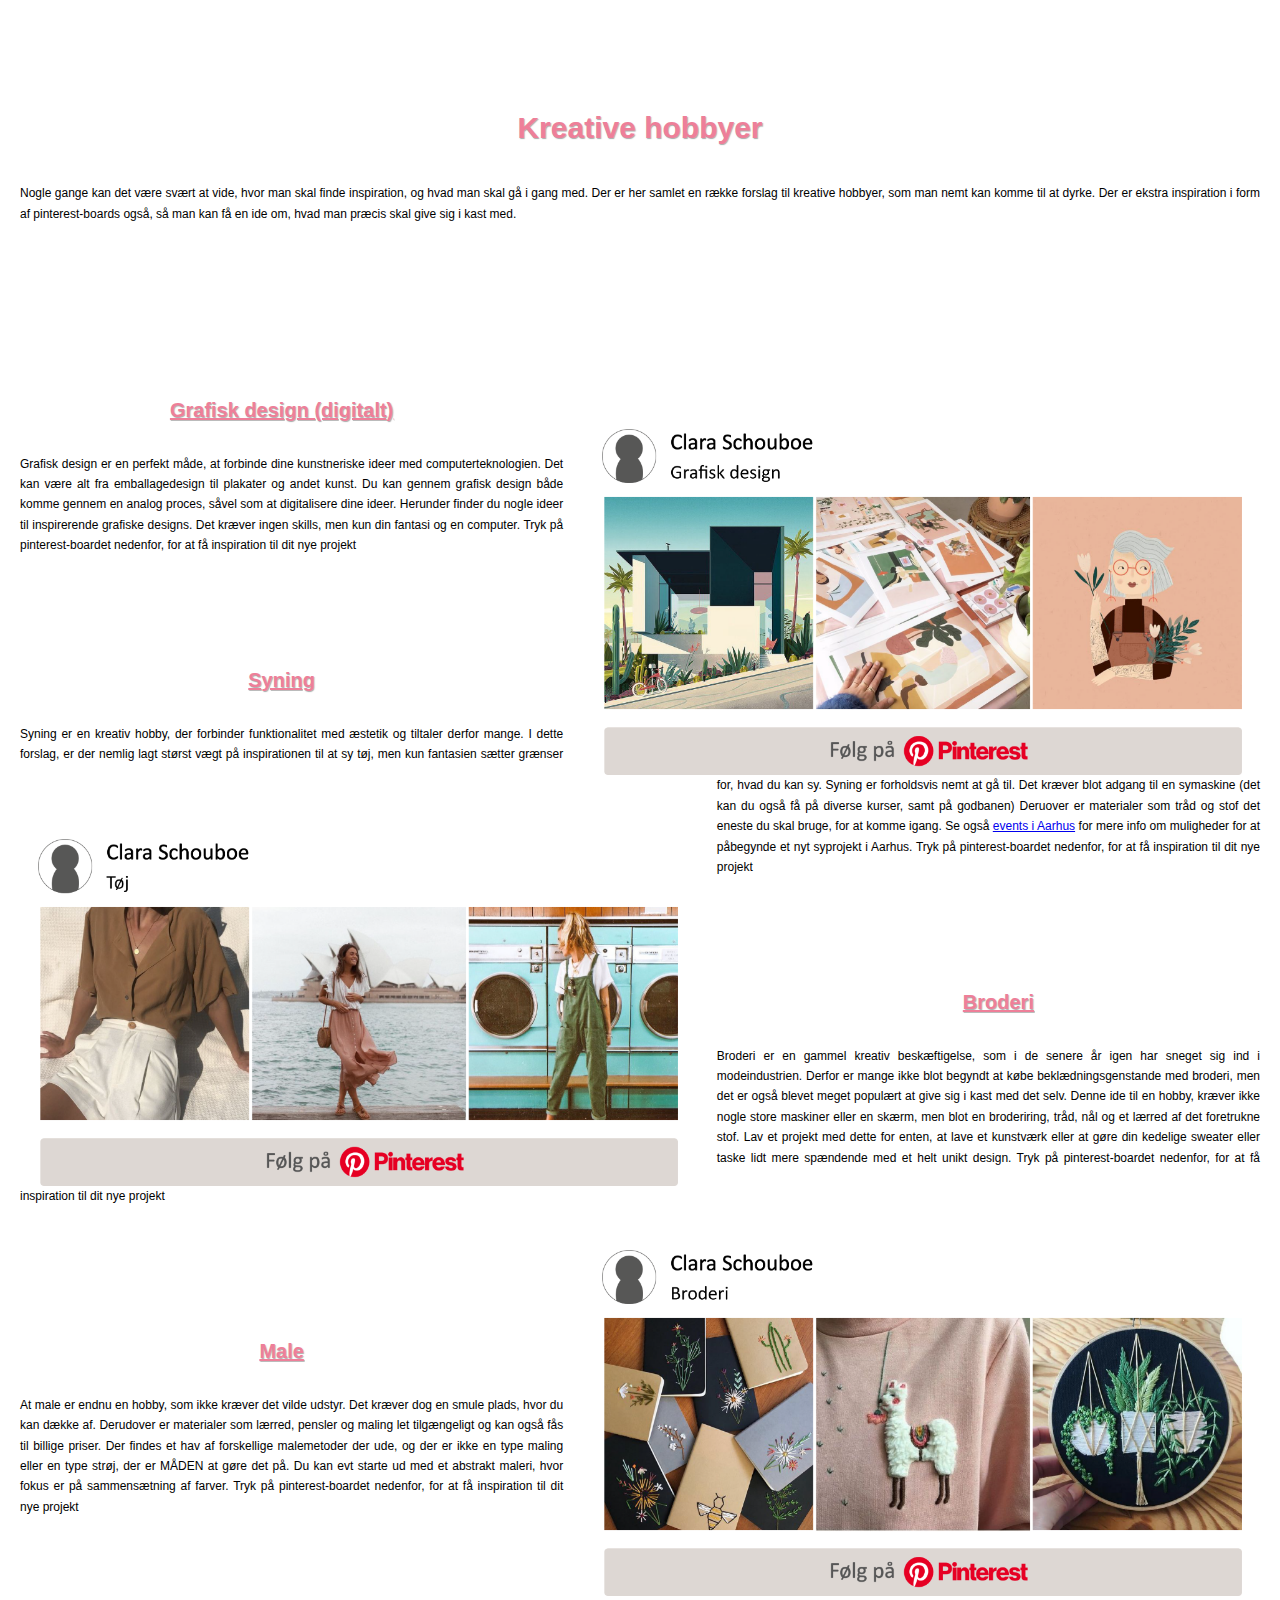
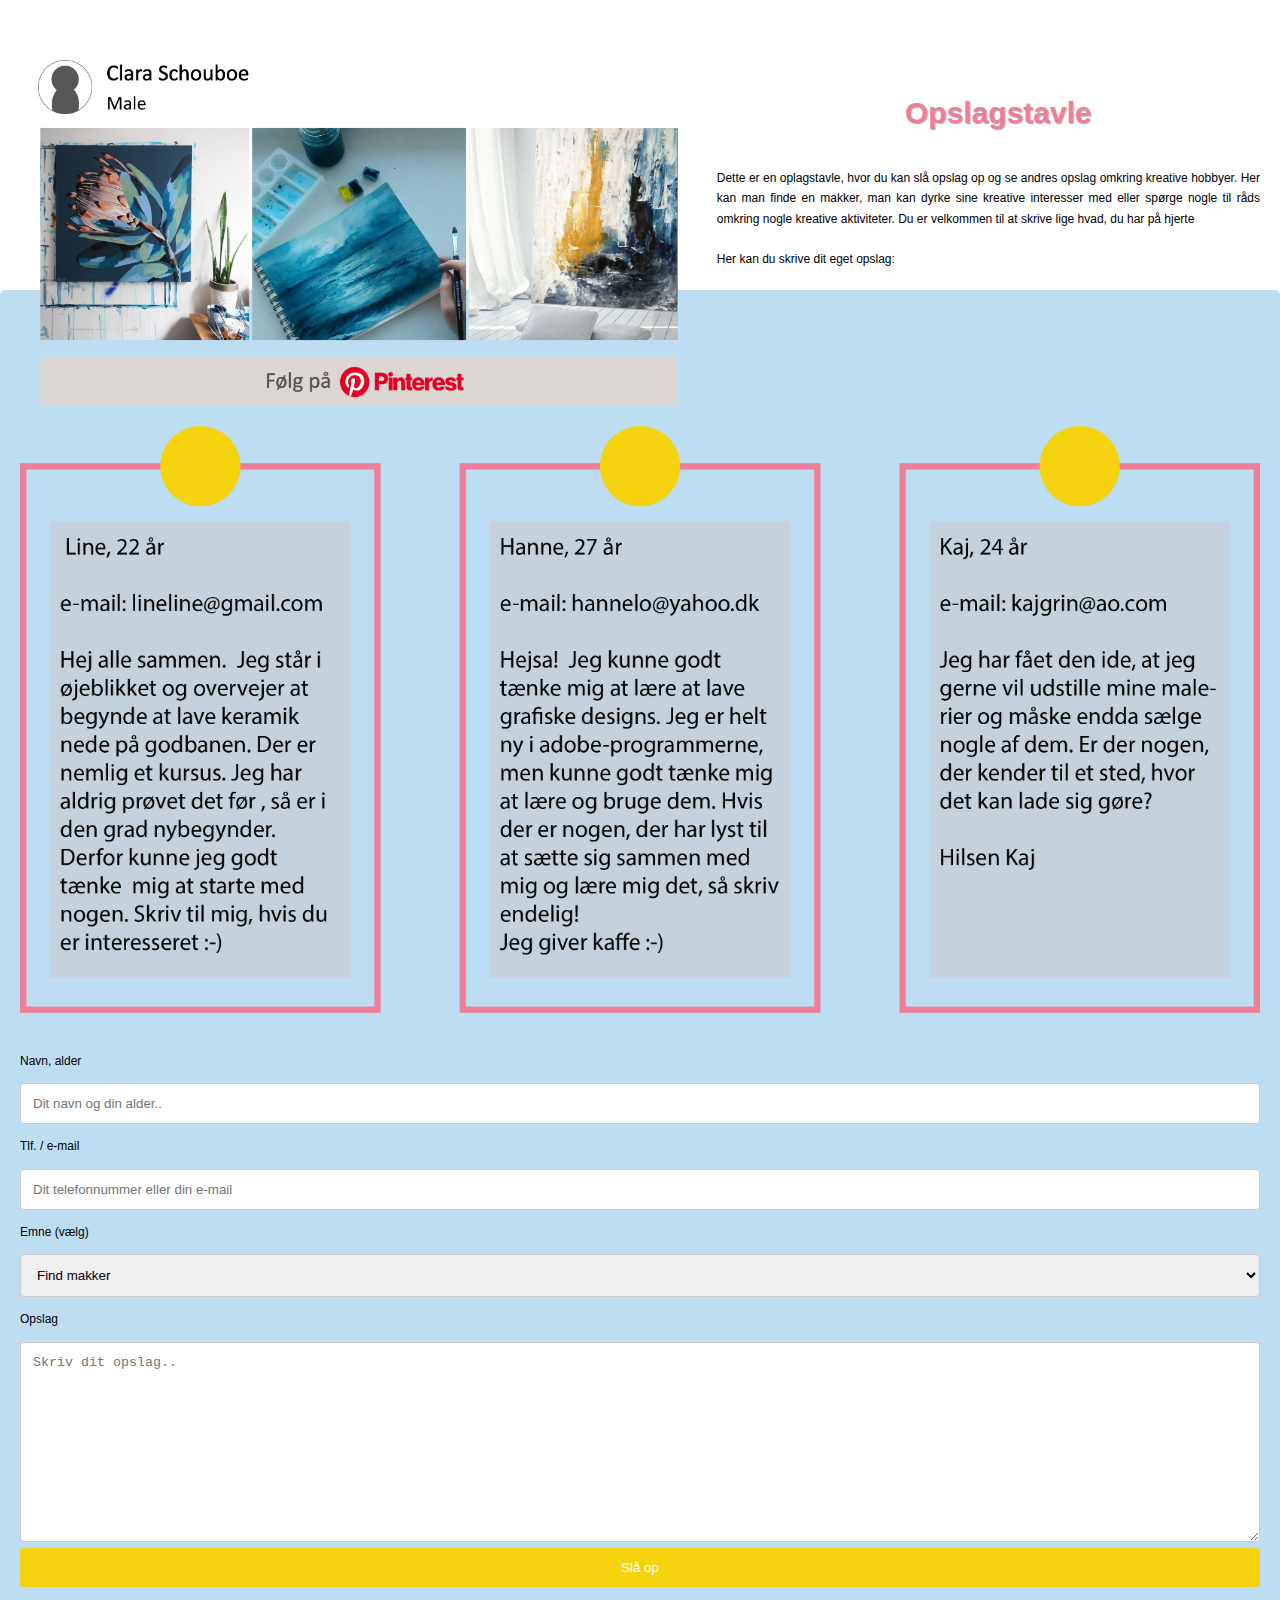
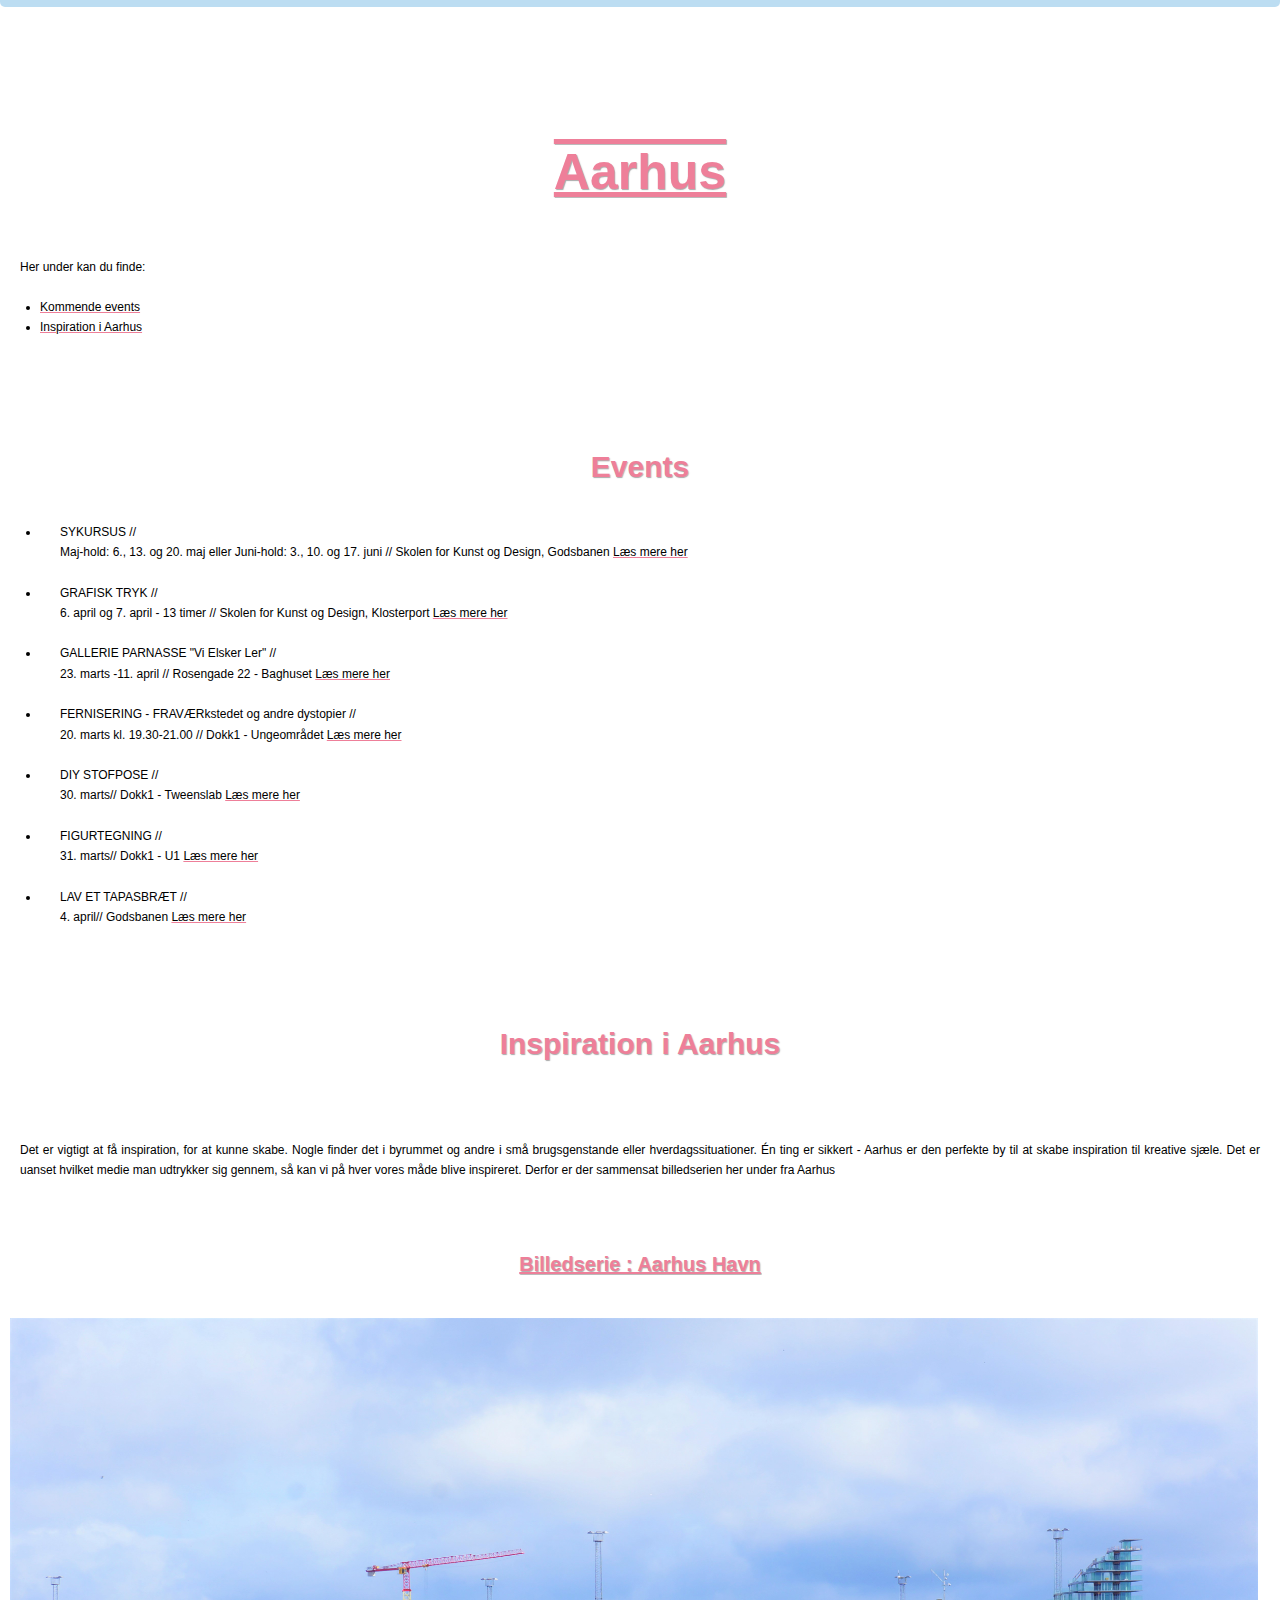
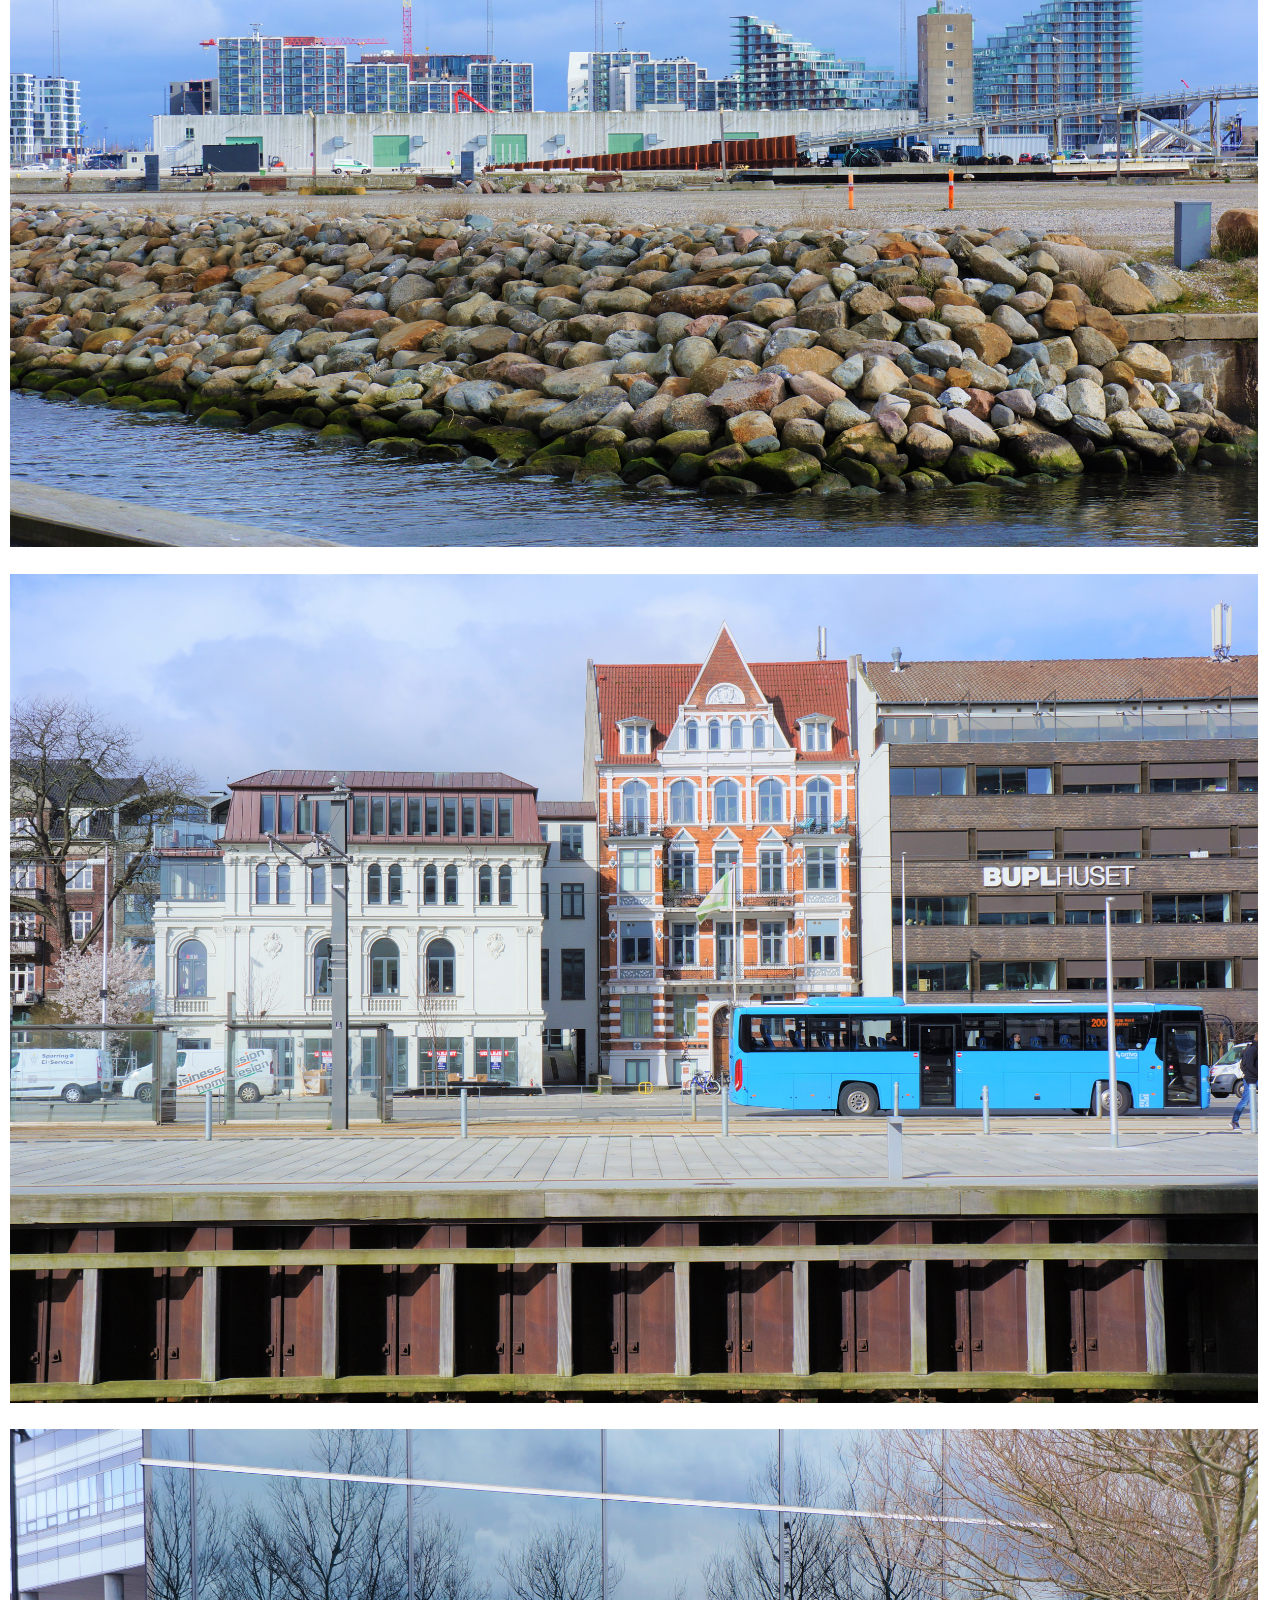
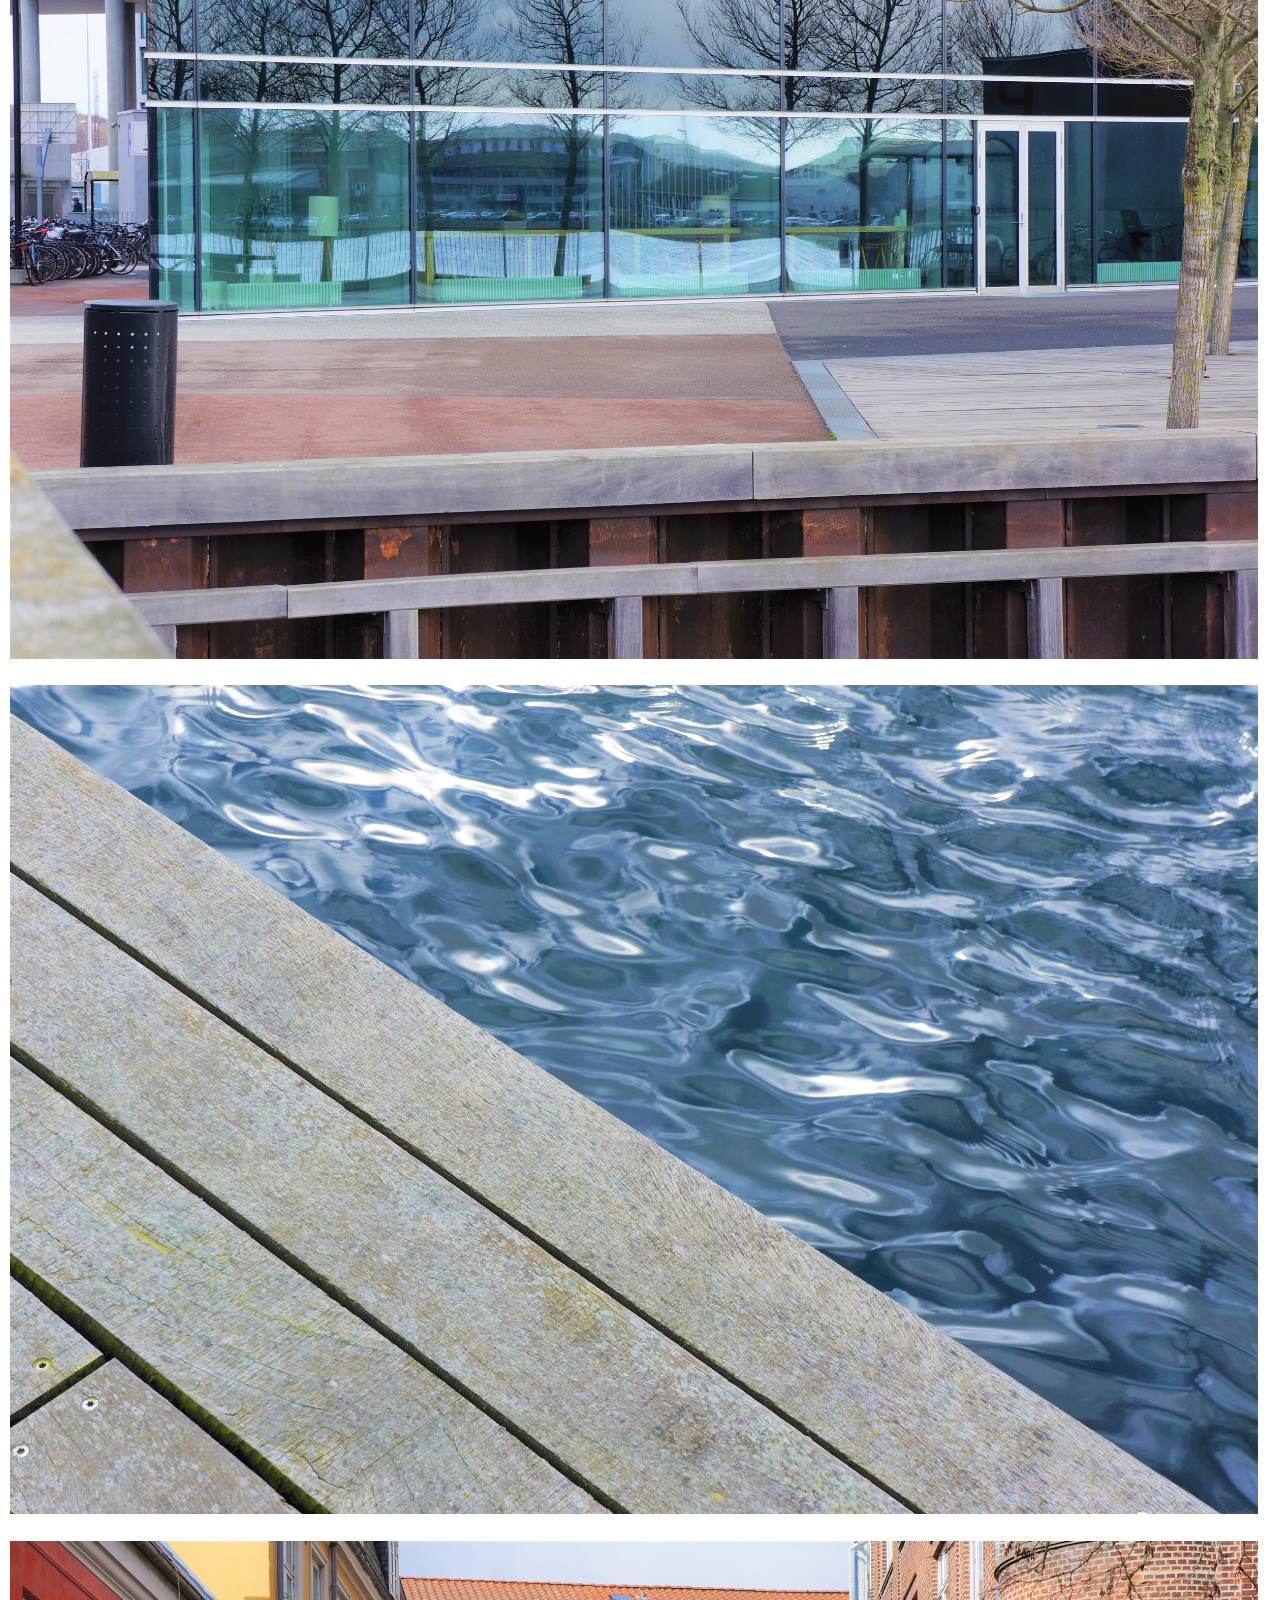
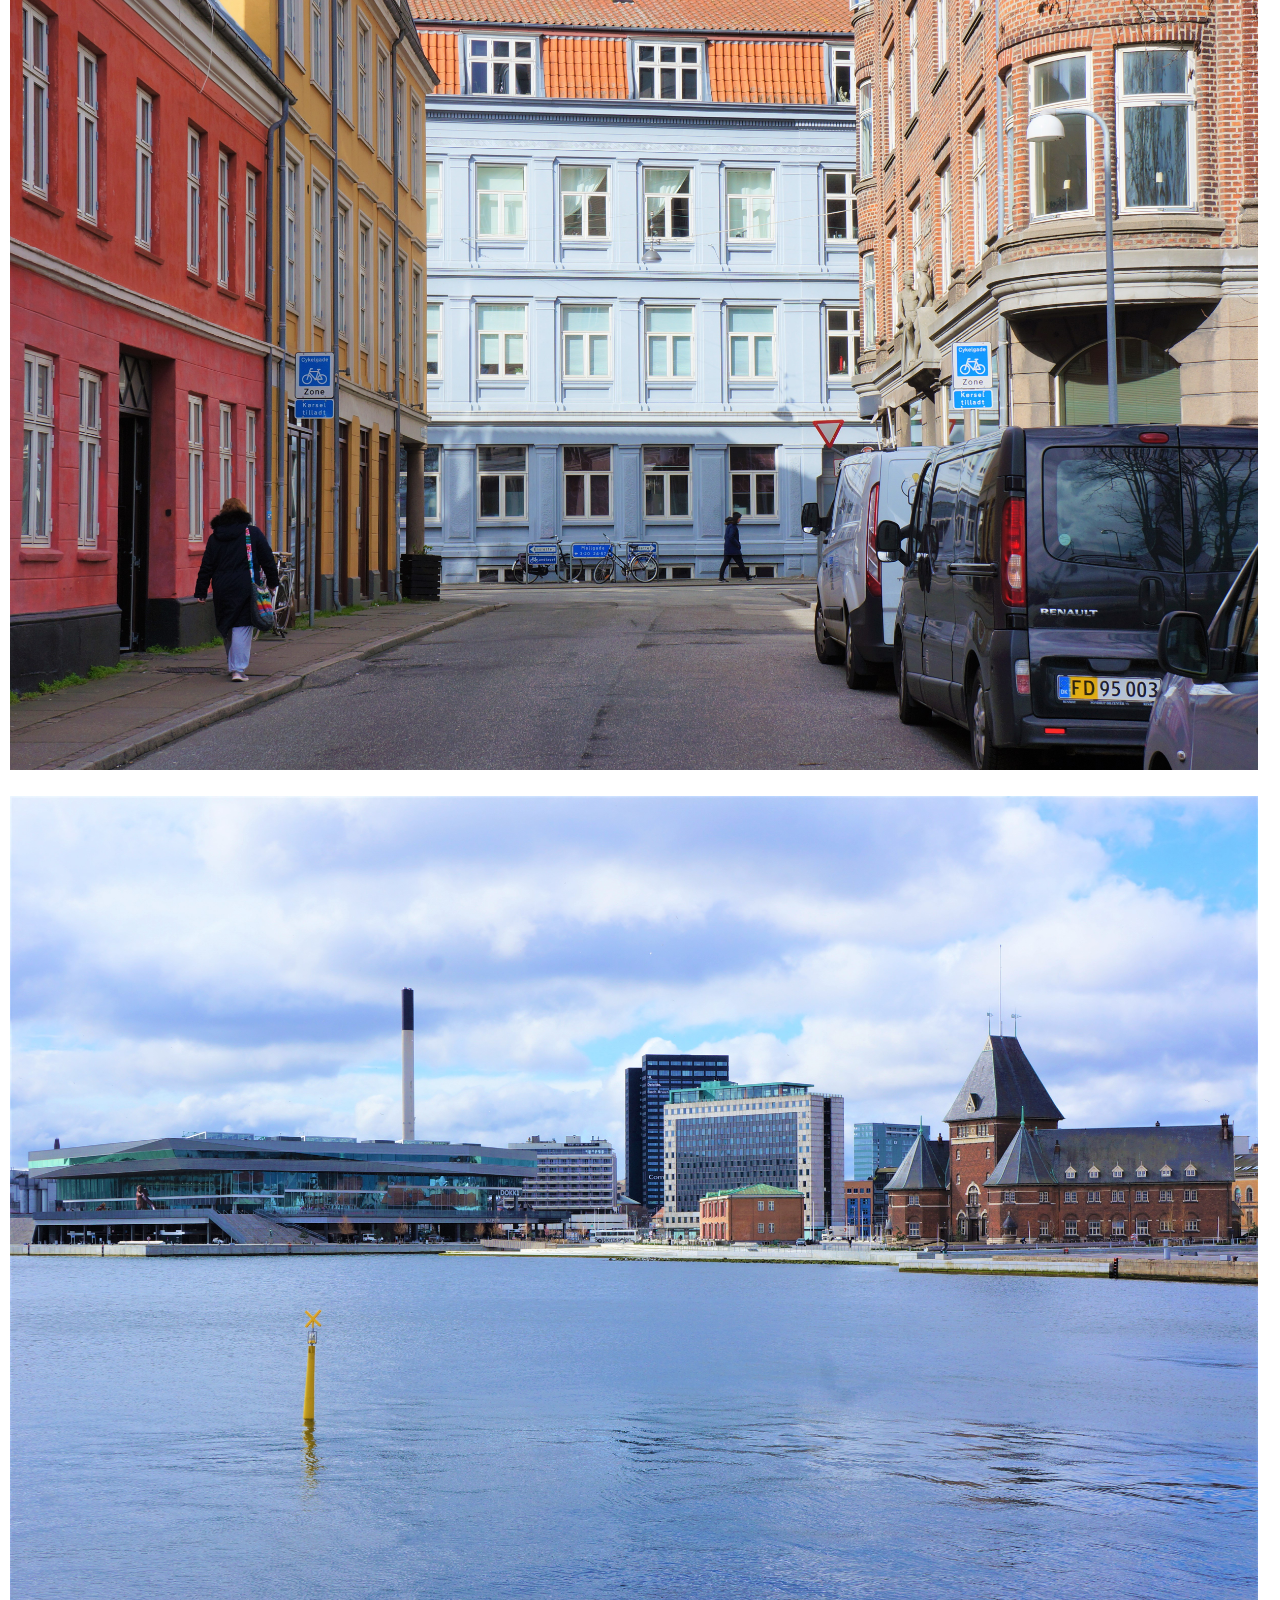
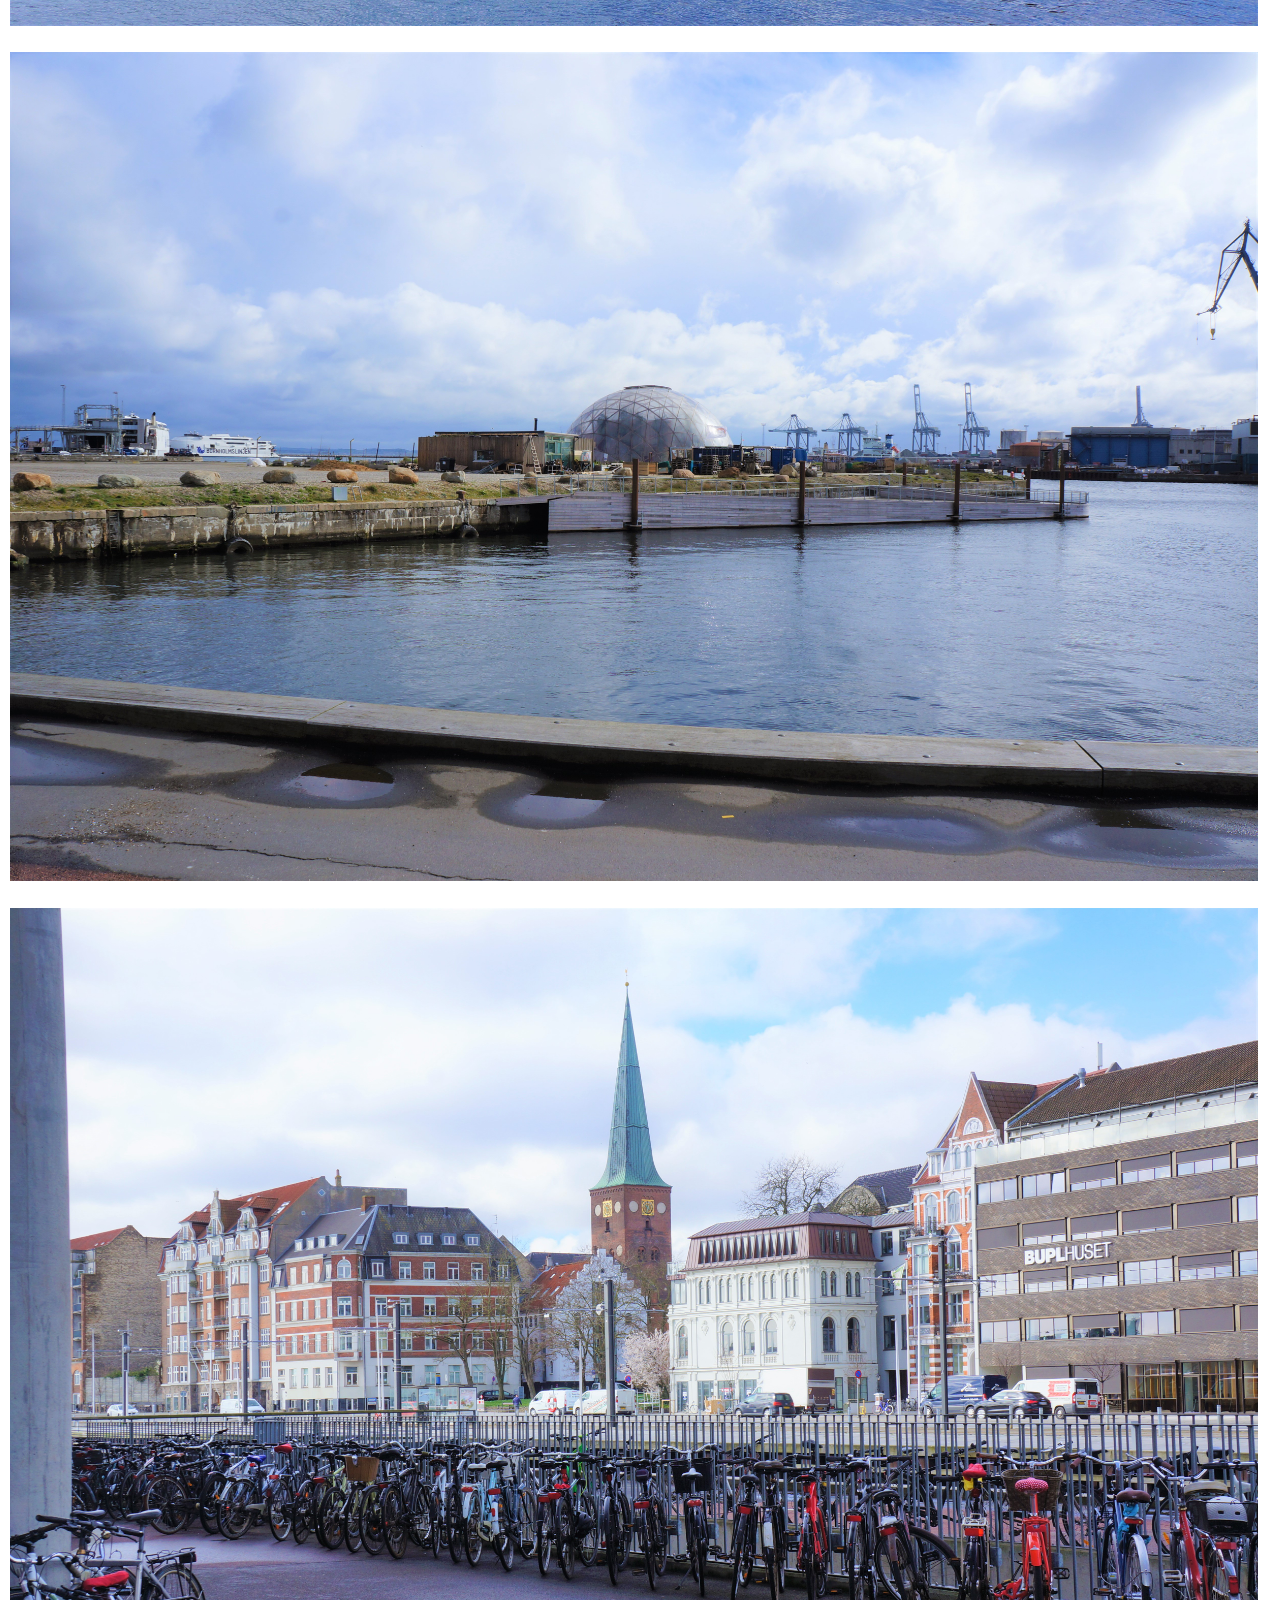
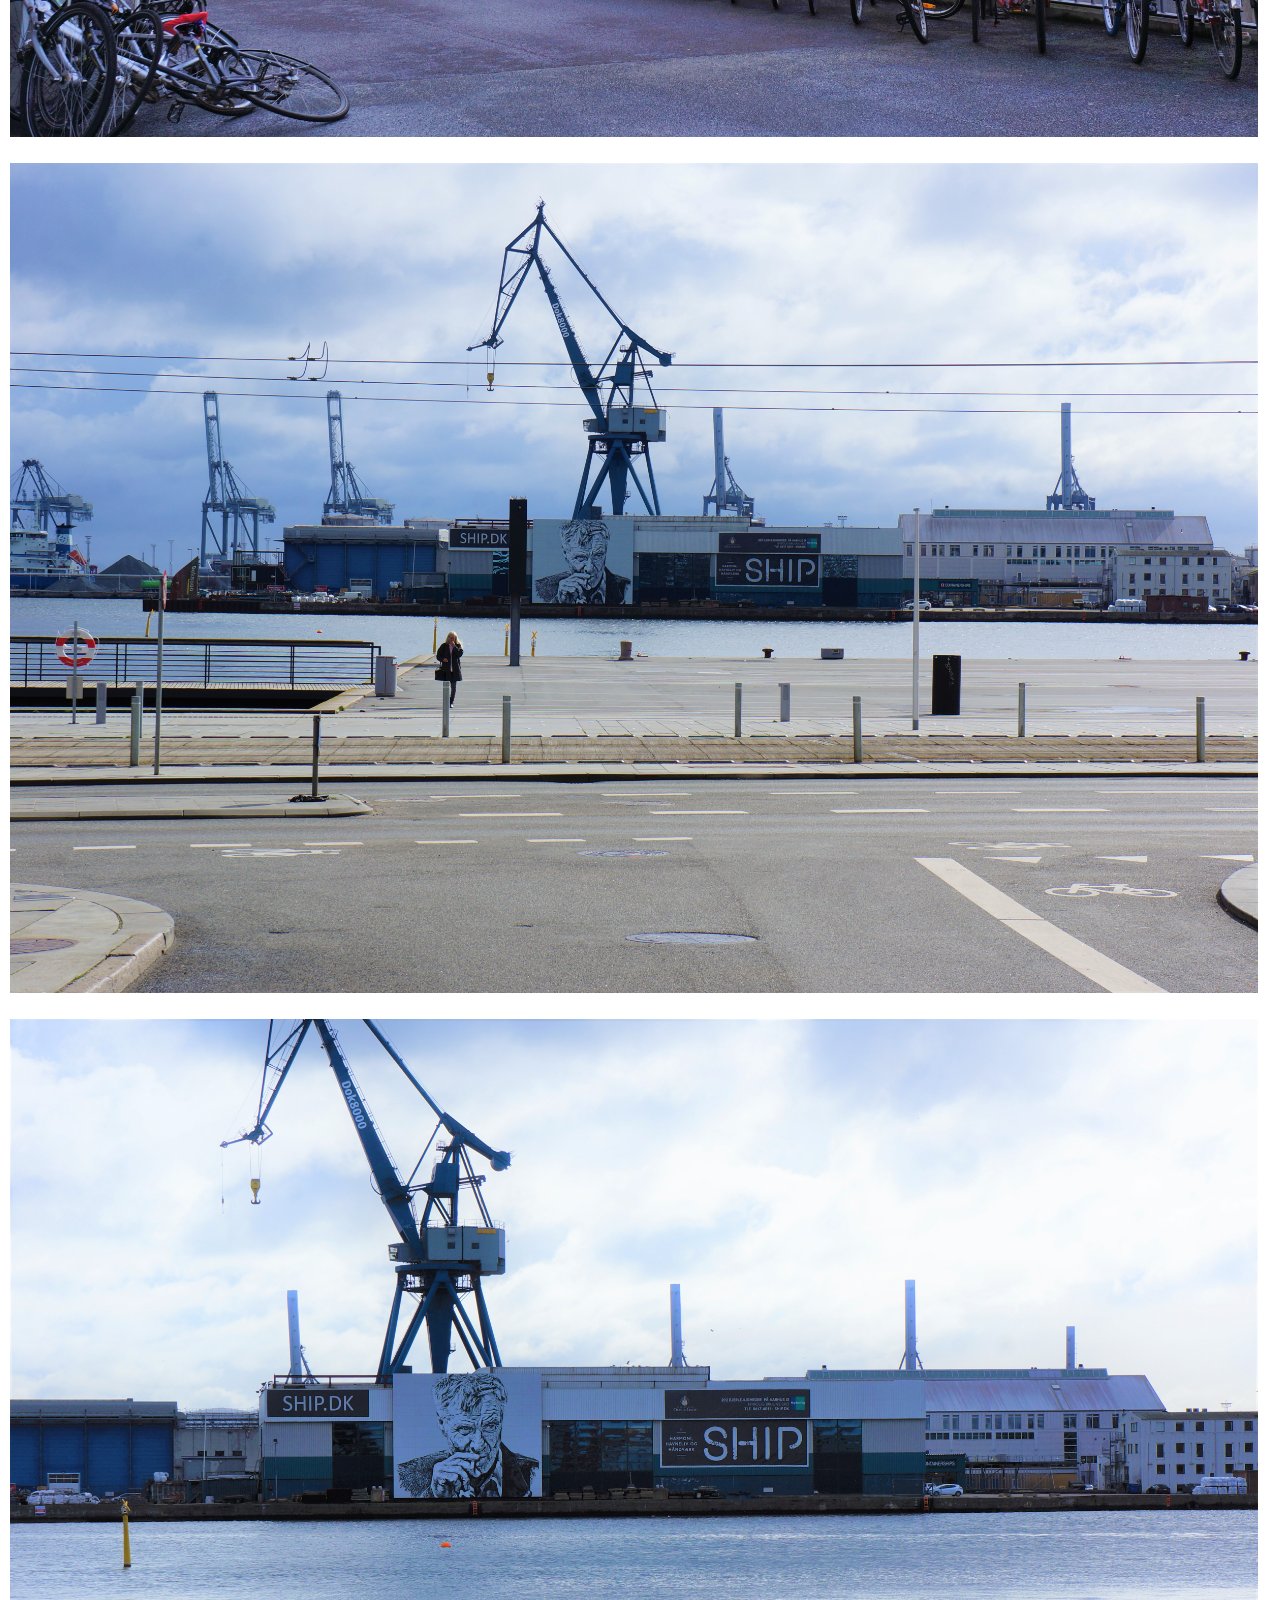
==== commit cf2bfed1: "Add files via upload" ====
--- a/index.html
+++ b/index.html
@@ -82,7 +82,7 @@
                 <div id="sarah">
                     <a target="_blank" href="artikler.html#sarah"><img alt="Sarah" class="artikler" src="billeder/sarahprofilbillede.png" width="24.71%"></a>
                     <h3 class="resume">SARAH</h3>
-                    <p class="resume">Sarah tegner og maler i sin fritid. For hende betyder det, at hun kan udfolde sine kreative evner , som kan bruges i mange sammenhænge. Sarah kan bruge timevis på at lave sine værker, men hun maler eller tegner lidt på dem i perioder, så det passer med studiet. <a class="artikellink" target="_blank" href="artikler.html#sarah">Læs mere</a></p>
+                    <p class="resume">Sarah tegner og maler i sin fritid. For hende betyder det, at hun kan udfolde sine kreative evner, som kan bruges i mange sammenhænge. Sarah kan bruge timevis på at lave sine værker, men hun maler eller tegner lidt på dem i perioder, så det passer med studiet. <a class="artikellink" target="_blank" href="artikler.html#sarah">Læs mere</a></p>
                 </div>
                 <br>
                 <br>
@@ -104,17 +104,17 @@
 
                 <a target="_blank" href="https://www.pinterest.dk/claraschouboe/grafisk-design/"><img id="grafiskdesign" src="billeder/grafisk%20design.PNG" alt="Grafisk design"  width="50%"></a>
                 <h4>Grafisk design (digitalt) </h4>
-                <p class="kreatekst">Grafisk design er en perfekt måde, at forbinde dine kunstneriske ideer med computerteknologien. Det kan være alt fra emballagedesign til plakater og andet kunst. Du kan gennem grafisk design både komme gennem en analog proces, såvel som at digitalisere dine ideer. Herunder finder du nogle ideer til inspirerende grafiske designs, samt links til video, der fortæller hvordan du kommer igang. Det kræver ingen skills, men kun din fantasi og en computer. Tryk på pinterest-boardet nedenfor, for at få inspiration til dit nye projekt</p>
+                <p class="kreatekst">Grafisk design er en perfekt måde, at forbinde dine kunstneriske ideer med computerteknologien. Det kan være alt fra emballagedesign til plakater og andet kunst. Du kan gennem grafisk design både komme gennem en analog proces, såvel som at digitalisere dine ideer. Herunder finder du nogle ideer til inspirerende grafiske designs. Det kræver ingen skills, men kun din fantasi og en computer. Tryk på pinterest-boardet nedenfor, for at få inspiration til dit nye projekt</p>
 
                 <br><br><br>
                 <a target="_blank" href="https://www.pinterest.dk/claraschouboe/tøj/"><img id="syning" src="billeder/Syning.PNG" alt="Syning" width="50%" ></a>
                 <h4>Syning</h4>
-                <p class="kreatekst">Syning er en kreativ hobby, der forbinder funktionalitet med æstetik og tiltaler derfor mange. I dette forslag, er der nemig lagt størst vægt på inspirationen til at sy tøj, men kun fantasien sætter grænser for, hvad du akn sy. Syning er forholdsvis nemt at gå til. Det kræver blot adgang til en symaskine (det kan du også få på diverse kurser, samt på godbanen. Deruover er materialer som tråd og stof det eneste du skal bruge, for at komme igang. Se også <a href="#eventsaarhus">events i Aarhus</a> for mere info om muligheder for at pågynde et nyt syprojekt i Aarhus. Tryk på pinterest-boardet nedenfor, for at få inspiration til dit nye projekt</p>
+                <p class="kreatekst">Syning er en kreativ hobby, der forbinder funktionalitet med æstetik og tiltaler derfor mange. I dette forslag, er der nemlig lagt størst vægt på inspirationen til at sy tøj, men kun fantasien sætter grænser for, hvad du kan sy. Syning er forholdsvis nemt at gå til. Det kræver blot adgang til en symaskine (det kan du også få på diverse kurser, samt på godbanen) Deruover er materialer som tråd og stof det eneste du skal bruge, for at komme igang. Se også <a href="#eventsaarhus">events i Aarhus</a> for mere info om muligheder for at påbegynde et nyt syprojekt i Aarhus. Tryk på pinterest-boardet nedenfor, for at få inspiration til dit nye projekt</p>
 
                 <br><br><br>
                 <a target="_blank" href="https://www.pinterest.dk/claraschouboe/broderi/"><img id="broderi" src="billeder/Broderi.PNG" alt="Broderi" width="50%" ></a>
                 <h4>Broderi</h4>
-                <p class="kreatekst">Broderi er en gammel kreativ beskæftigelse, som i de senere igen har sneget sig ind i modeindustrien. Derfor er mange ikke blot begyndt at købe beklædningsgenstande med broderi, men det er også blevet meget populært at give sig i kast med det selv. Denne ide til en hobby, kræver ikke nogle store maskiner eller en skærm, men blot en broderiring, tråd, nål og et lærred af det oretrukne stof. Lav et projekt med dette for enten, at lave et kunstværk eller at gøre din kedelige sweater eller taske lidt mere spændende med et helt unikt design. Tryk på pinterest-boardet nedenfor, for at få inspiration til dit nye projekt</p>
+                <p class="kreatekst">Broderi er en gammel kreativ beskæftigelse, som i de senere år igen har sneget sig ind i modeindustrien. Derfor er mange ikke blot begyndt at købe beklædningsgenstande med broderi, men det er også blevet meget populært at give sig i kast med det selv. Denne ide til en hobby, kræver ikke nogle store maskiner eller en skærm, men blot en broderiring, tråd, nål og et lærred af det foretrukne stof. Lav et projekt med dette for enten, at lave et kunstværk eller at gøre din kedelige sweater eller taske lidt mere spændende med et helt unikt design. Tryk på pinterest-boardet nedenfor, for at få inspiration til dit nye projekt</p>
                 <br>
 
                 <br><br><br>
@@ -299,10 +299,10 @@
             <br>
             <br>
             <h3 id="koncept">Koncept</h3>
-            <p>Det er så vigtigt at finde sit eget lille frirum, hvor man føler sig tilpas og 100 procent kan være sig selv. Dette magasin vil fremvise forskellige kreative mennesker, som i deres fritid fordyber sig i deres passion og fotælle, hvad det betyder for dem. Min mission er gennem disse historier og gennem et hav af inspiration, at inspirerer flere mennesker til at dyrke kreative aktiviteter.
+            <p>Det er så vigtigt at finde sit eget lille frirum, hvor man føler sig tilpas og 100 procent kan være sig selv. Dette magasin vil fremvise forskellige kreative mennesker, som i deres fritid fordyber sig i deres passion og fotælle, hvad det betyder for dem. Min mission er gennem disse historier og gennem et hav af inspirationer, at inspirerer flere mennesker til at dyrke kreative aktiviteter.
                 <br>
                 Jeg mener også, at vi lever i et samfund, hvor vi konstant tvinges til at tage nogle store betydningsfulde valg, som er afgørende for vores fremtid. Samtidig er vi omgivet af al verdens stressfaktorer, så jeg søger at vise folk, som tvivler på deres valg og går med lidt stress i maven, at der er en måde at skabe et fortrøstningsfuldt frirum på.
-                Bladet er til for at skabe inspiration og oplyse om det hav af forskellige interesser, der findes der ude. Det er til for at binde folk sammen omkring nysgerrighed og interesse, og ikke skabe nogle barrierer mellem folk.
+                Bladet er til, for at skabe inspiration og oplyse om det hav af forskellige interesser, der findes der ude. Det er til for at binde folk sammen omkring nysgerrighed og interesse, og ikke skabe nogle barrierer mellem folk.
             </p>
             <br>
             <h3 id="kontaktoverskrift">Kontakt</h3>
